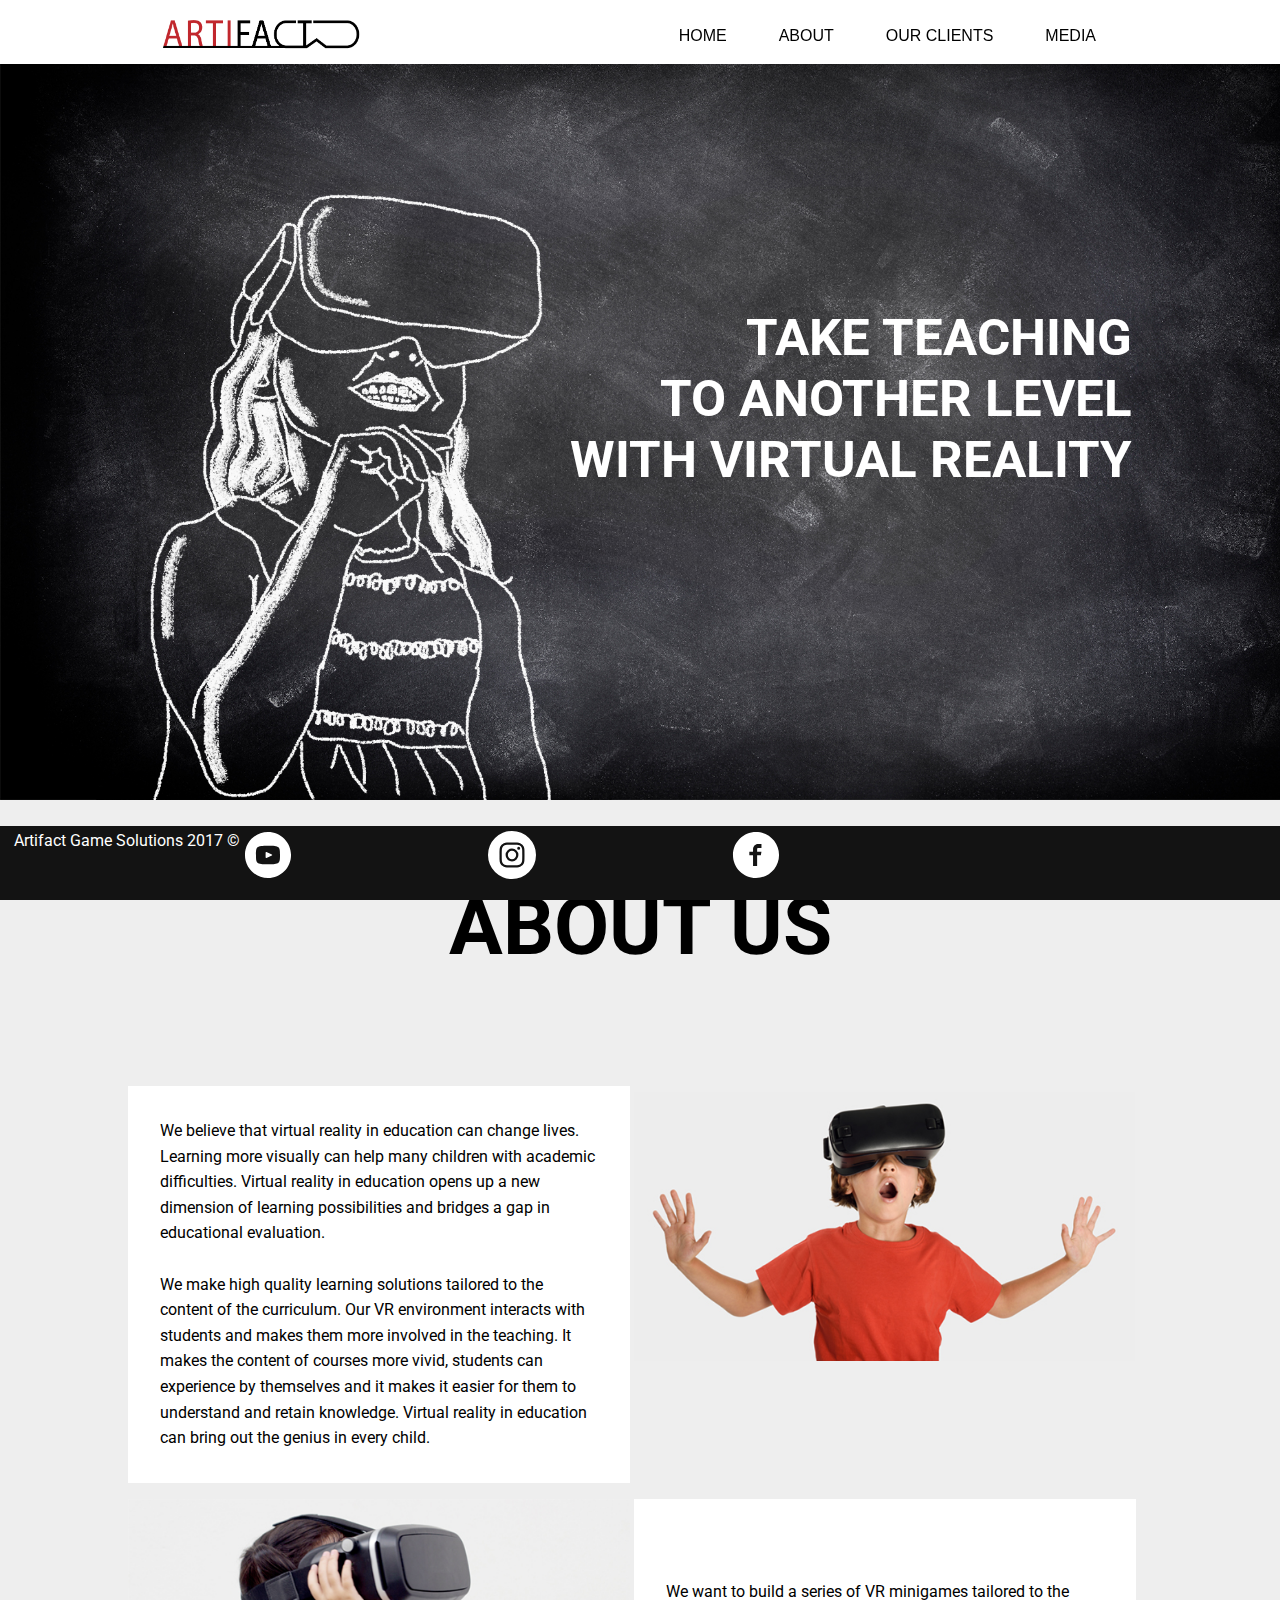
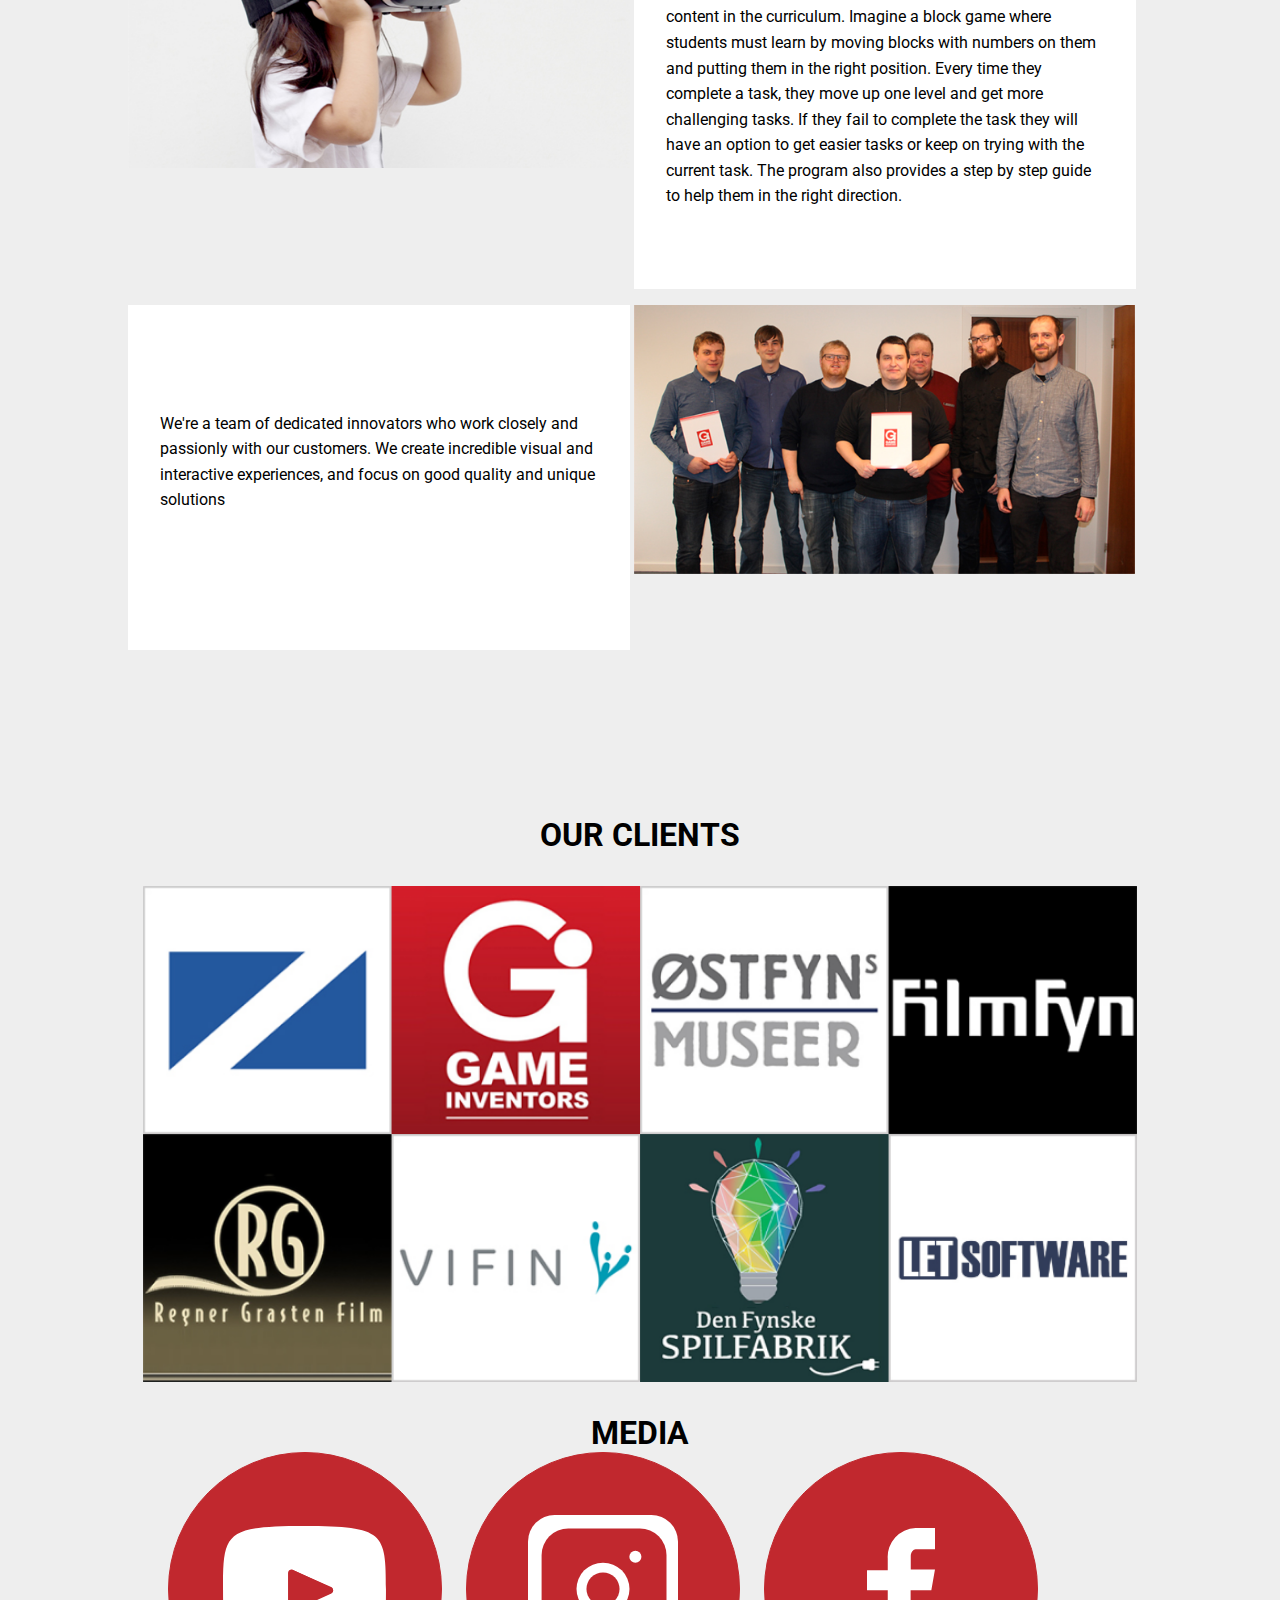
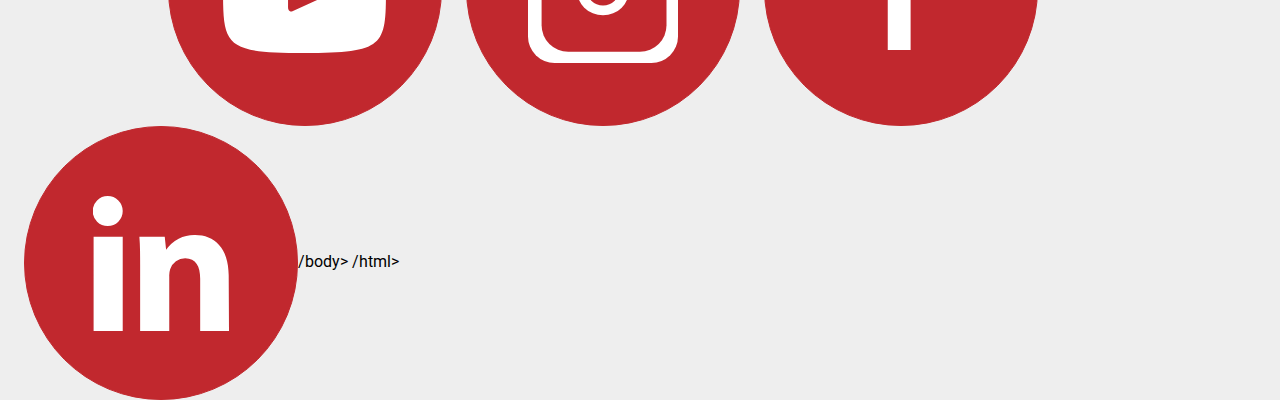
==== index.html @ 9a9f0f68 "footer" ====
<!DOCTYPE html>
<html>
<head>
    <meta charset="utf-8">
    <link rel="stylesheet" href="./style.css" />
    <meta name="viewport" content="width=device-width, initial-scale=1.0">
    <title>Project 1</title>
    <link href="https://fonts.googleapis.com/css?family=Roboto" rel="stylesheet">
</head>
<body>
<!-- INSERT HTML HEADER HERE -->


    <header id="header">
   <img src="img/logoblackred.png" alt="logo" title="logo" width="200"  style="
    padding-top: 1em;
    padding-left: 10em;">

     <nav>
       <ul>
         <li><a href="#home">Home</a></li>
         <li><a href="#about">About</a></li>
         <li><a href="#known">Our clients</a></li>
         <li><a href="#media">Media</a></li>
       </ul>
     </nav>
   </header>
<!-- INSERT HTML BANNER HERE -->
  <div id="banner">
    <div class="crapprinciples">
      <div class="banner-text">
        <h2> TAKE TEACHING<br>TO ANOTHER LEVEL<br>WITH VIRTUAL REALITY </h2>
      </div>
    </div>
  </div>

<!-- CONTENT -->
  <div class="crapprinciples">
    <div id="about">
    <h2>ABOUT US</h2>
      <ul>
        <li><div class="theideatekst"><p>We believe that virtual reality in education can change lives. Learning more visually can help many children with academic difficulties. Virtual reality in education opens up a new dimension of learning possibilities and bridges a gap in educational evaluation. <br>
            <br>We make high quality learning solutions tailored to the content of the curriculum. Our VR environment interacts with students and makes them more involved in the teaching. It makes the content of courses more vivid, students can experience by themselves and it makes it easier for them to understand and retain knowledge. Virtual reality in education can bring out the genius in every child. </p>
           </div></li>
        <li><img src="./img/img2.jpg" alt="theidea" title="a boy with VR" class="theideaimg"></li>
        <li><img src="./img/img1.jpg" alt="theconcept" title="a girl with VR" class="theconceptimg"></li>
        <li><div class="theconcepttekst"><p><p>We want to build a series of VR minigames tailored to the content in the curriculum. Imagine a block game where students must learn by moving blocks with numbers on them and putting them in the right position. Every time they complete a task, they move up one level and get more challenging tasks. If they fail to complete the task they will have an option to get easier tasks or keep on trying with the current task. The program also provides a step by step guide to help them in the right direction.
</p></div></li>
        <li><div class="whowearetekst"><p><br>We're a team of dedicated innovators who work closely and passionly with our customers. We create incredible visual and interactive experiences, and focus on good quality and unique solutions<br><br><br></p></div></li>
        <li><img src="./img/img3.jpg" alt="whoweare" title="the company employees" class="whoweare"></li>
      </ul>
    </div>
  </div>
  <br>
  <br>



<!-- INSERT HTML KNOWN FROM HERE -->
  <div id="known">
    <div class="crapprinciples">
      <h3>OUR CLIENTS</h3>
      <img src="./img/img4.PNG" alt="knownfrom" class="knownfrom">
    </div>
  </div>


<!-- INSERT HTML MEDIA HERE -->
    <!-- Entypo pictograms by Daniel Bruce — www.entypo.com -->
    <div id="media">
    <h3>MEDIA</h3>
      <a href="https://www.youtube.com/channel/UC4qiVzQclR59_wC_Cp-Ez3w/" target="_blank">
        <div class="button1">
          <div class="overlay">
            <div class="text1">Subscribe to us on our Youtube Channel!</div>
          </div>
        </div>
      </a>
      <a href="https://www.instagram.com/artifactgamesolutions/" target="_blank">
        <div class="button2">
          <div class="overlay">
            <div class="text2">Follow us on our Instagram page!</div>
          </div>
        </div>
      </a>
      <a href="https://www.facebook.com/artifactgamesolutions/" target="_blank">
        <div class="button3">
          <div class="overlay">
            <div class="text3">Follow us on our Facebook page!</div>
          </div>
        </div>
      </a>
      <a href="https://www.linkedin.com/company/artifactgamesolutions/" target="_blank">
        <div class="button4">
          <div class="overlay">
            <div class="text4">Follow us on our LinkedIn page!</div>
          </div>
        </div>
      </a>
    </div>

<!-- INSERT HTML FOOTER HERE -->
<head>
  <meta charset=utf-8">
  <link rel="stylesheet" href="style.css"  />
  <title>Project 1</title>
  <link href="https://fonts.googleapis.com/css?family=Roboto" rel="stylesheet">
  </head>
  <body>
    <div class="crapprinciple">
      <div id="footer">
      <ul>
      <li>
      <p>Artifact Game Solutions 2017 ©</p>
      </li>
      <li><a href="https://www.youtube.com/channel/UC4qiVzQclR59_wC_Cp-Ez3w/" target="_blank"><div class="yt"></div></a></li>
      <li><a href="https://www.instagram.com/artifactgamesolutions/" target="_blank"><div class="ig"></div></a></li>
      <li><a href="https://www.facebook.com/artifactgamesolutions/" target="_blank"><div class="fb"></div></a></li>
      <li><a href="https://www.linkedin.com/company/artifactgamesolutions/" target="_blank"><div class="in"></div></a></li>
      </ul>
    </div>
  </div>
</div>
/body>
/html>
---- style.css ----
/* STANDARD */

*{
  margin: 0;
  padding: 0;

}

.crapprinciples {
  margin-left: 10%;
  margin-right: 10%;

}

body {
  font-family: 'Roboto', sans-serif;
       background-color: #EEEEEE
}

/* INSERT CSS FOR HEADER HERE */


#header {
    position: fixed;
    z-index: 10000;
    left: 0;
    top: 0;
    width: 100%;
    background-color:white;
    height: 4em;
    line-height: 2em;
    box-shadow: 0 0 0.15em 0 rgba(0, 0, 0, 0.1);
}


#header nav {
    position: absolute;
    right:10em;
    top: 2em;
    bottom:2em;
    height: 2em;
    line-height: 0.5em;
}
#header nav ul {
    margin: 0;
    padding-right: 1.5em;
}

#header nav ul li {
    display: inline-block;
    margin-left: 3em;
    font-size: 1em;
    color: white;
    text-transform: uppercase;
    font-family: sans-serif;
    text-decoration: none;
}

a:visited {
    color:black;
    text-decoration: none;
}

a:link {
    color:black;
    text-decoration: none;
}

a:hover {
    color:#c1282e;
    text-decoration: none;
}




/* INSERT CSS FOR BANNER HERE */
#banner {
  background-image: url(img/banner.jpg);
  background-repeat: no-repeat;
  background-size: cover;
  width: 100%;
  height: 50em;
}

.banner-text h2 {
    font-size:4vw;
  text-align: right;
  padding-top: 6em;
  color: white;
  padding-right: 0.4em;
}

/* ABOUT */
#about h2 {
  text-align: center;
  font-size: 5em;
  margin-top: 1em;
}

#about ul {
  list-style: none;
  height: auto;
}

#about li{
  display: inline-block;
  width: 49%;
  vertical-align: top;
  padding-top:1em;

}

.theideatekst h3 {
  font-size: 3em;
  padding-bottom: 0.3em;
  padding-top: 0.5em;

}

.theideatekst {
  text-align: left;
    line-height: 1.6;
    padding-top: 2em;
    padding-bottom: 2em;
    padding-left: 2em;
    padding-right: 2em;
    margin-top: 6em;
    background-color: white
}

.theideaimg {
  max-width: -webkit-fill-available;
    padding-top: 6.4em;

}

.theconcepttekst h3 {
  font-size: 3em;
  padding-bottom: 0.3em;
  padding-top: 0.5em;
}

.theconcepttekst {
  text-align: left;
    line-height: 1.6;
    padding-top: 5em;
    padding-bottom: 5em;
    padding-left: 2em;
    padding-right: 2em;
    background-color: white
}

.theconceptimg {
  max-width: -webkit-fill-available;

}

.whowearetekst h2 {
  font-size: 3em;
  padding-bottom: 0.3em;
  padding-top: 1em;
}

.whowearetekst {
  text-align: left;
    line-height: 1.6;
    padding-top: 5em;
    padding-bottom: 5.35em;
    padding-left: 2em;
    padding-right: 2em;
    margin-top: 0em;
    background-color: white
}

.whoweare {
  max-width: -webkit-fill-available;
    margin-top: 0em;
}

/* INSERT CSS FOR KNOWN FROM HERE*/
#known h3 {
  text-align: center;
  font-size: 2em;
  padding-bottom: 1em;
  margin-top: 4em;
}

.knownfrom {
  display: block;
  margin-left: auto;
  margin-right: auto;
  width: 97%;
}

/* INSERT CSS FOR MEDIA HERE */
#media {
  margin-bottom: 25em;
}

#media h3 {
  text-align: center;
  font-size: 2em;
  margin-top: 1em;
}

.button1 {
	border: 1px solid #c1282e;
    height: 17em;
    width: 17em;
    border-radius: 10em;
    background-image: url(img/youtube1.svg);
    background-color: #c1282e;
    background-repeat: no-repeat;
    background-size: 60%;
    background-position: center;
	float: left;
  margin-left: 10.5em;
}
.button2 {
	border: 1px solid #c1282e;
    height: 17em;
    width: 17em;
    border-radius: 10em;
    background-image: url(img/instagram1.svg);
    background-color: #c1282e;
    background-repeat: no-repeat;
    background-size: 55%;
    background-position: center;
	float: left;
  margin-left: 1.5em;
}
.button3 {
	border: 1px solid #c1282e;
    height: 17em;
    width: 17em;
    border-radius: 10em;
    background-image: url(img/facebook1.svg);
    background-color: #c1282e;
    background-repeat: no-repeat;
    background-size: 25%;
    background-position: center;
	float: left;
  margin-left: 1.5em;
}
.button4 {
	border: 1px solid #c1282e;
    height: 17em;
    width: 17em;
    border-radius: 10em;
    background-image: url(img/linkedin1.svg);
    background-color: #c1282e;
    background-repeat: no-repeat;
    background-size: 50%;
    background-position: center;
	float: left;
  margin-left: 1.5em;
}
.overlay {
	background: #d23c40;
    height: 17em;
    width: 17em;
    border-radius: 10em;
    opacity: 0;
    -webkit-transition: opacity 0.25s ease;
  -moz-transition: opacity 0.25s ease;
}

.button1:hover .overlay {
	opacity: 1;
}

.button2:hover .overlay {
	opacity: 1;
}

.button3:hover .overlay {
	opacity: 1;
}

.button4:hover .overlay {
	opacity: 1;
}

.text1 {
	color: #ffffff;
    font-size: 2em;
    text-align: center;
    padding-top: 2.8em;
}

.text2 {
	color: #ffffff;
    font-size: 2em;
    text-align: center;
    padding-top: 3.2em;
}

.text3 {
	color: #ffffff;
    font-size: 2em;
    text-align: center;
    padding-top: 3.2em;
}

.text4 {
	color: #ffffff;
    font-size: 2em;
    text-align: center;
    padding-top: 3.2em;

}

.socialmedia {
  width: 24%;
  height: auto;
  float: left;
  padding-left: 0.5em;
}

/*TESTING HOVER*/



/* INSERT CSS FOR FOOTER HERE */
#footer ul {
  position: absolute;
  bottom: 0;
  width: 100%;
  height: 4em;
}

.yt {
  background-image: url(img/yt.svg);
  background-repeat: no-repeat;
  height: 3em;
}

.fb {
  background-image: url(img/fb.svg);
  background-repeat: no-repeat;
  height: 3em;
}

.ig {
  background-image: url(img/ig.svg);
  background-repeat: no-repeat;
  height: 3em;
}

.in {
  background-image: url(img/in.svg);
  background-repeat: no-repeat;
  height: 3em;
}

#footer ul {
  list-style: none;
  background-color: #131313;
  padding-bottom: 0.3em;
  padding-top: 0.3em;
}

#footer li {
  display: inline-block;
  width: 15em;
  vertical-align: top;
}

#footer li {
  display: inline-block;
  width: 15em;
  vertical-align: top;
}

#footer p {
  color: white;
  text-align: right;
---- style.css ----
/* STANDARD */

*{
  margin: 0;
  padding: 0;

}

.crapprinciples {
  margin-left: 10%;
  margin-right: 10%;

}

body {
  font-family: 'Roboto', sans-serif;
       background-color: #EEEEEE
}

/* INSERT CSS FOR HEADER HERE */


#header {
    position: fixed;
    z-index: 10000;
    left: 0;
    top: 0;
    width: 100%;
    background-color:white;
    height: 4em;
    line-height: 2em;
    box-shadow: 0 0 0.15em 0 rgba(0, 0, 0, 0.1);
}


#header nav {
    position: absolute;
    right:10em;
    top: 2em;
    bottom:2em;
    height: 2em;
    line-height: 0.5em;
}
#header nav ul {
    margin: 0;
    padding-right: 1.5em;
}

#header nav ul li {
    display: inline-block;
    margin-left: 3em;
    font-size: 1em;
    color: white;
    text-transform: uppercase;
    font-family: sans-serif;
    text-decoration: none;
}

a:visited {
    color:black;
    text-decoration: none;
}

a:link {
    color:black;
    text-decoration: none;
}

a:hover {
    color:#c1282e;
    text-decoration: none;
}




/* INSERT CSS FOR BANNER HERE */
#banner {
  background-image: url(img/banner.jpg);
  background-repeat: no-repeat;
  background-size: cover;
  width: 100%;
  height: 50em;
}

.banner-text h2 {
    font-size:4vw;
  text-align: right;
  padding-top: 6em;
  color: white;
  padding-right: 0.4em;
}

/* ABOUT */
#about h2 {
  text-align: center;
  font-size: 5em;
  margin-top: 1em;
}

#about ul {
  list-style: none;
  height: auto;
}

#about li{
  display: inline-block;
  width: 49%;
  vertical-align: top;
  padding-top:1em;

}

.theideatekst h3 {
  font-size: 3em;
  padding-bottom: 0.3em;
  padding-top: 0.5em;

}

.theideatekst {
  text-align: left;
    line-height: 1.6;
    padding-top: 2em;
    padding-bottom: 2em;
    padding-left: 2em;
    padding-right: 2em;
    margin-top: 6em;
    background-color: white
}

.theideaimg {
  max-width: -webkit-fill-available;
    padding-top: 6.4em;

}

.theconcepttekst h3 {
  font-size: 3em;
  padding-bottom: 0.3em;
  padding-top: 0.5em;
}

.theconcepttekst {
  text-align: left;
    line-height: 1.6;
    padding-top: 5em;
    padding-bottom: 5em;
    padding-left: 2em;
    padding-right: 2em;
    background-color: white
}

.theconceptimg {
  max-width: -webkit-fill-available;

}

.whowearetekst h2 {
  font-size: 3em;
  padding-bottom: 0.3em;
  padding-top: 1em;
}

.whowearetekst {
  text-align: left;
    line-height: 1.6;
    padding-top: 5em;
    padding-bottom: 5.35em;
    padding-left: 2em;
    padding-right: 2em;
    margin-top: 0em;
    background-color: white
}

.whoweare {
  max-width: -webkit-fill-available;
    margin-top: 0em;
}

/* INSERT CSS FOR KNOWN FROM HERE*/
#known h3 {
  text-align: center;
  font-size: 2em;
  padding-bottom: 1em;
  margin-top: 4em;
}

.knownfrom {
  display: block;
  margin-left: auto;
  margin-right: auto;
  width: 97%;
}

/* INSERT CSS FOR MEDIA HERE */
#media {
  margin-bottom: 25em;
}

#media h3 {
  text-align: center;
  font-size: 2em;
  margin-top: 1em;
}

.button1 {
	border: 1px solid #c1282e;
    height: 17em;
    width: 17em;
    border-radius: 10em;
    background-image: url(img/youtube1.svg);
    background-color: #c1282e;
    background-repeat: no-repeat;
    background-size: 60%;
    background-position: center;
	float: left;
  margin-left: 10.5em;
}
.button2 {
	border: 1px solid #c1282e;
    height: 17em;
    width: 17em;
    border-radius: 10em;
    background-image: url(img/instagram1.svg);
    background-color: #c1282e;
    background-repeat: no-repeat;
    background-size: 55%;
    background-position: center;
	float: left;
  margin-left: 1.5em;
}
.button3 {
	border: 1px solid #c1282e;
    height: 17em;
    width: 17em;
    border-radius: 10em;
    background-image: url(img/facebook1.svg);
    background-color: #c1282e;
    background-repeat: no-repeat;
    background-size: 25%;
    background-position: center;
	float: left;
  margin-left: 1.5em;
}
.button4 {
	border: 1px solid #c1282e;
    height: 17em;
    width: 17em;
    border-radius: 10em;
    background-image: url(img/linkedin1.svg);
    background-color: #c1282e;
    background-repeat: no-repeat;
    background-size: 50%;
    background-position: center;
	float: left;
  margin-left: 1.5em;
}
.overlay {
	background: #d23c40;
    height: 17em;
    width: 17em;
    border-radius: 10em;
    opacity: 0;
    -webkit-transition: opacity 0.25s ease;
  -moz-transition: opacity 0.25s ease;
}

.button1:hover .overlay {
	opacity: 1;
}

.button2:hover .overlay {
	opacity: 1;
}

.button3:hover .overlay {
	opacity: 1;
}

.button4:hover .overlay {
	opacity: 1;
}

.text1 {
	color: #ffffff;
    font-size: 2em;
    text-align: center;
    padding-top: 2.8em;
}

.text2 {
	color: #ffffff;
    font-size: 2em;
    text-align: center;
    padding-top: 3.2em;
}

.text3 {
	color: #ffffff;
    font-size: 2em;
    text-align: center;
    padding-top: 3.2em;
}

.text4 {
	color: #ffffff;
    font-size: 2em;
    text-align: center;
    padding-top: 3.2em;

}

.socialmedia {
  width: 24%;
  height: auto;
  float: left;
  padding-left: 0.5em;
}

/*TESTING HOVER*/



/* INSERT CSS FOR FOOTER HERE */
#footer ul {
  position: absolute;
  bottom: 0;
  width: 100%;
  height: 4em;
}

.yt {
  background-image: url(img/yt.svg);
  background-repeat: no-repeat;
  height: 3em;
}

.fb {
  background-image: url(img/fb.svg);
  background-repeat: no-repeat;
  height: 3em;
}

.ig {
  background-image: url(img/ig.svg);
  background-repeat: no-repeat;
  height: 3em;
}

.in {
  background-image: url(img/in.svg);
  background-repeat: no-repeat;
  height: 3em;
}

#footer ul {
  list-style: none;
  background-color: #131313;
  padding-bottom: 0.3em;
  padding-top: 0.3em;
}

#footer li {
  display: inline-block;
  width: 15em;
  vertical-align: top;
}

#footer li {
  display: inline-block;
  width: 15em;
  vertical-align: top;
}

#footer p {
  color: white;
  text-align: right;
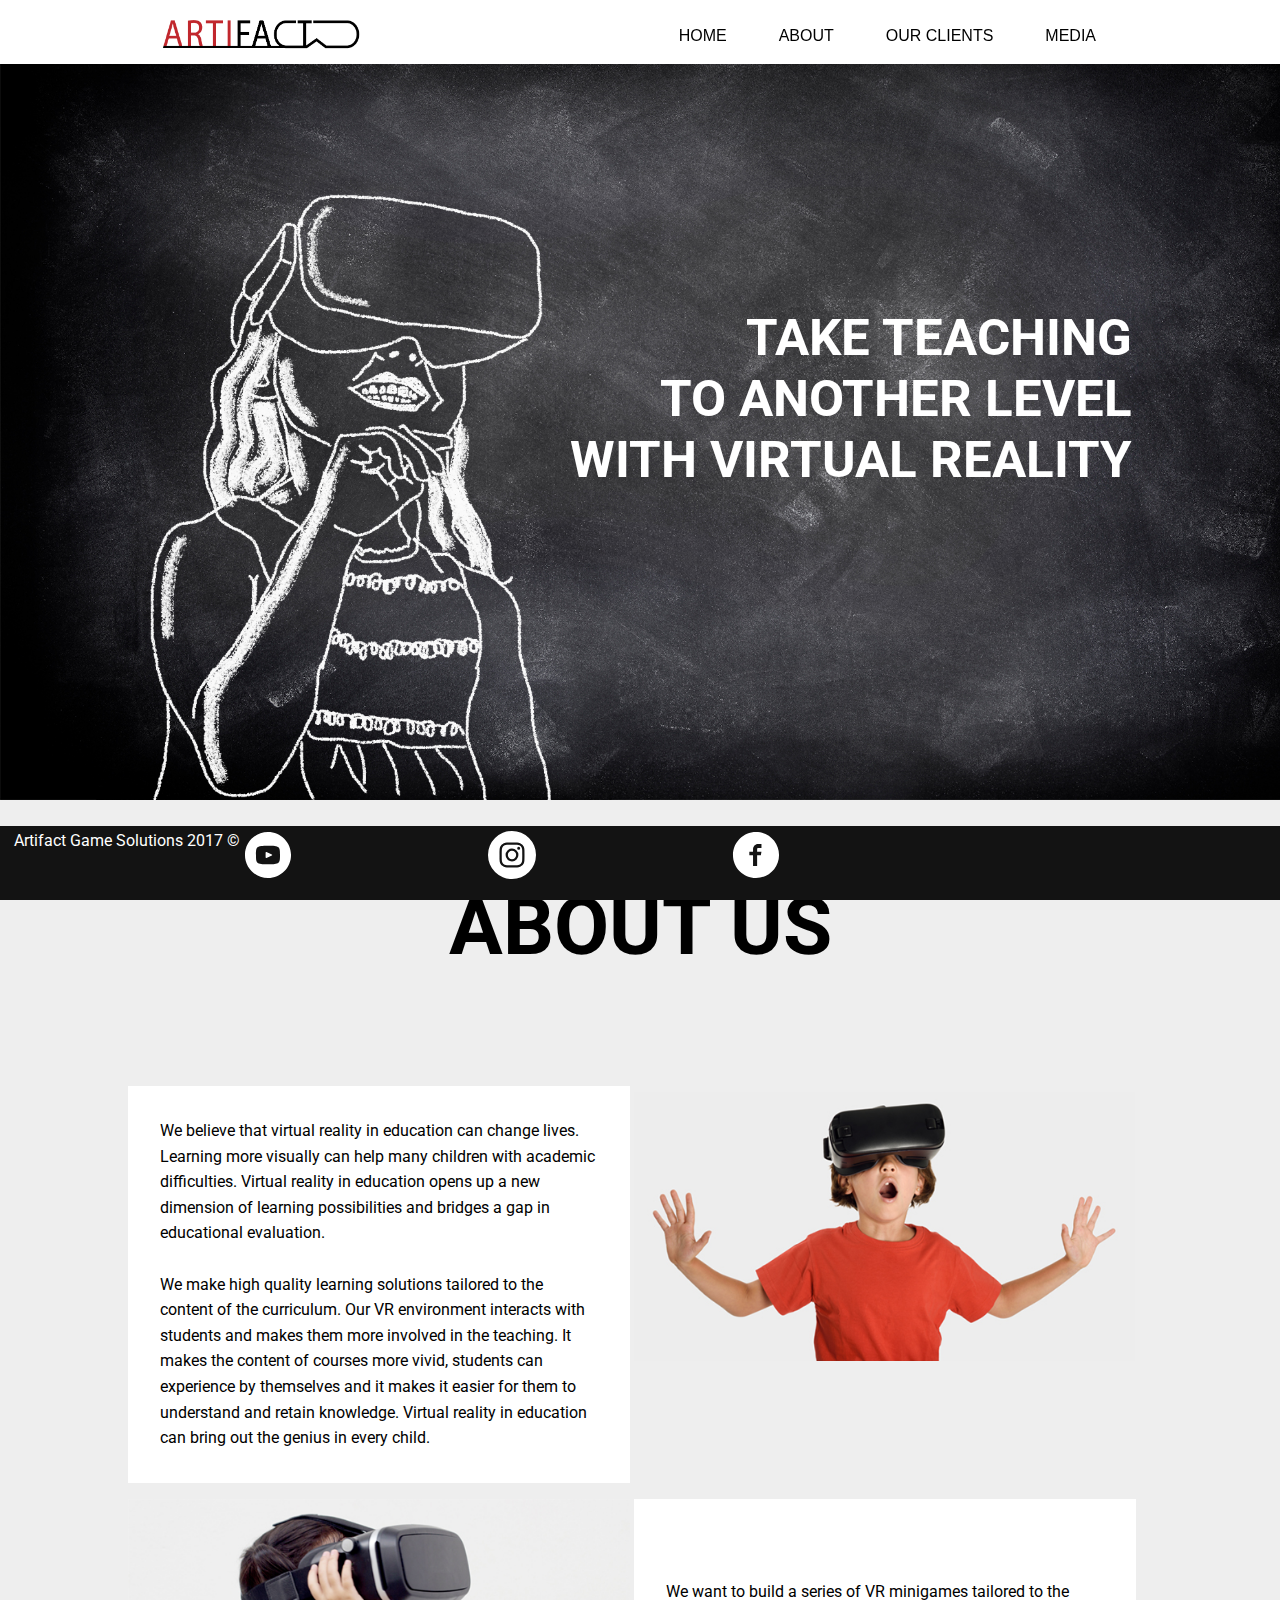
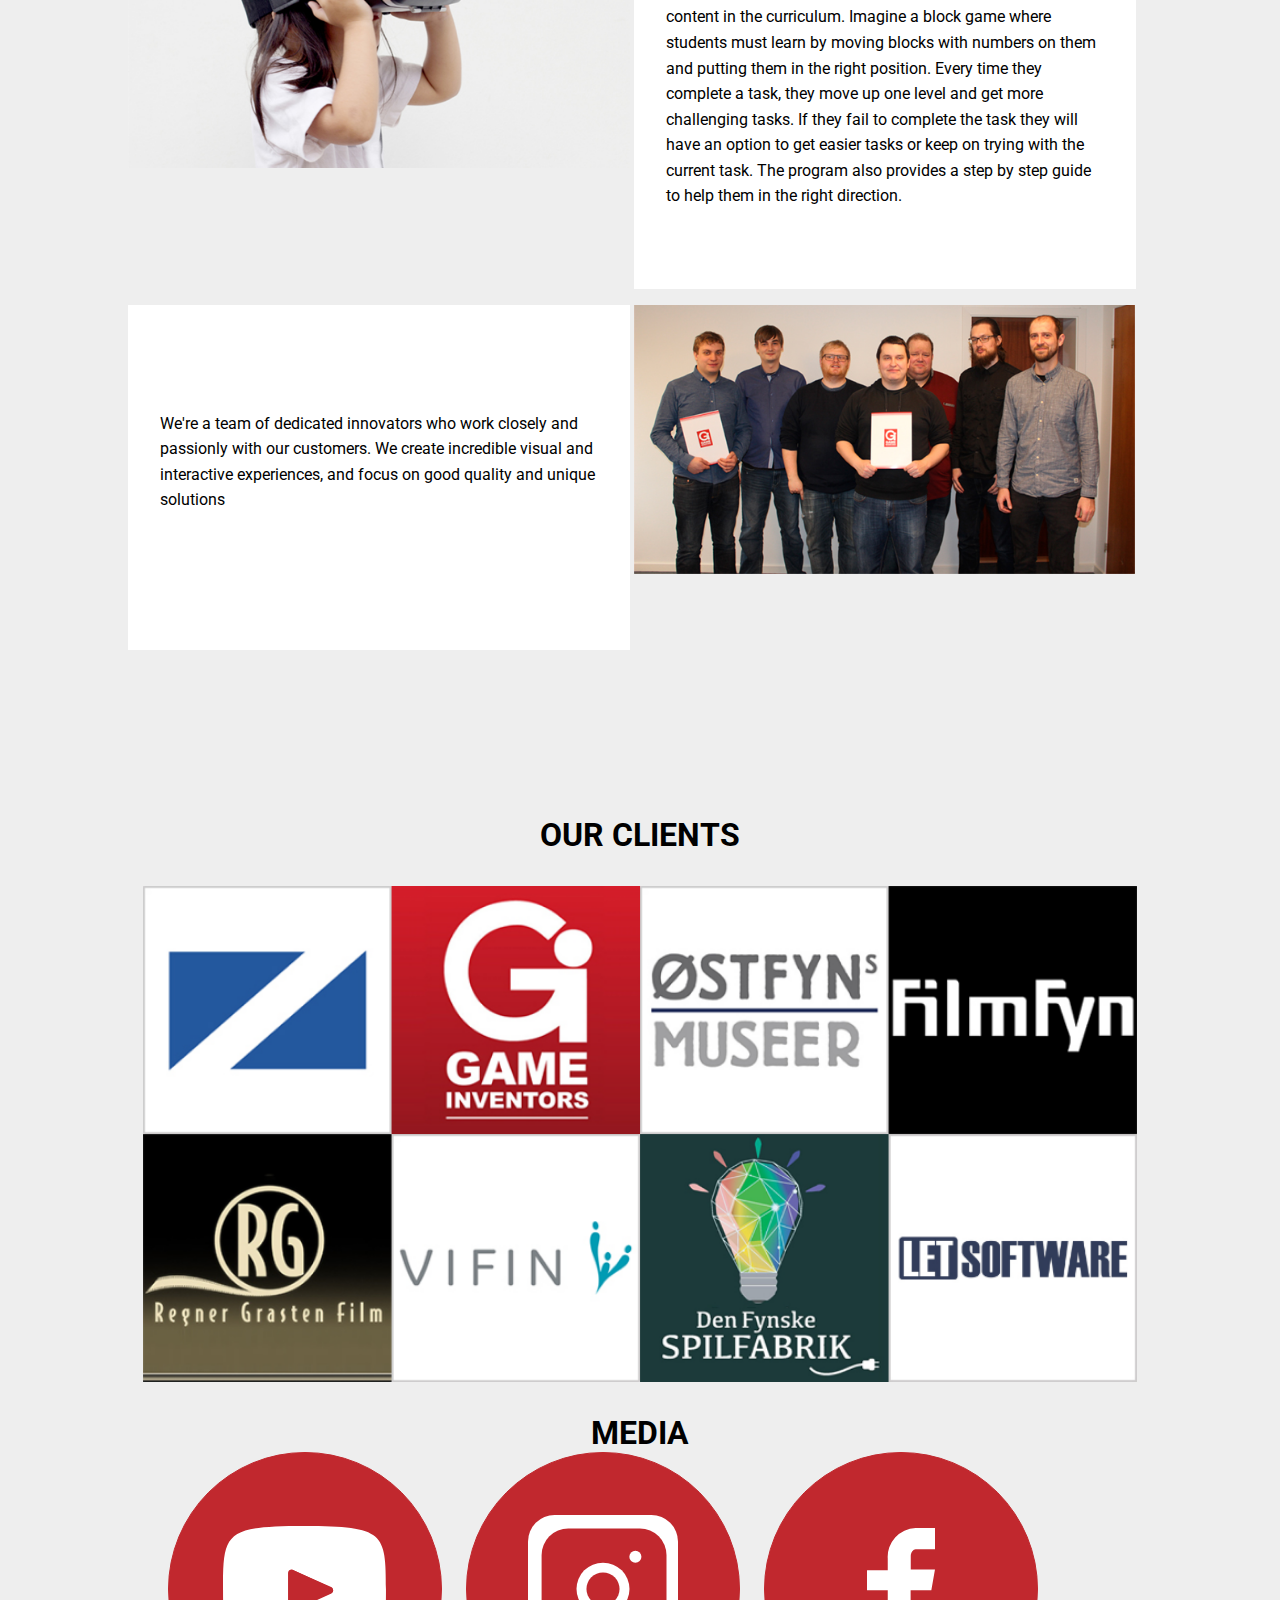
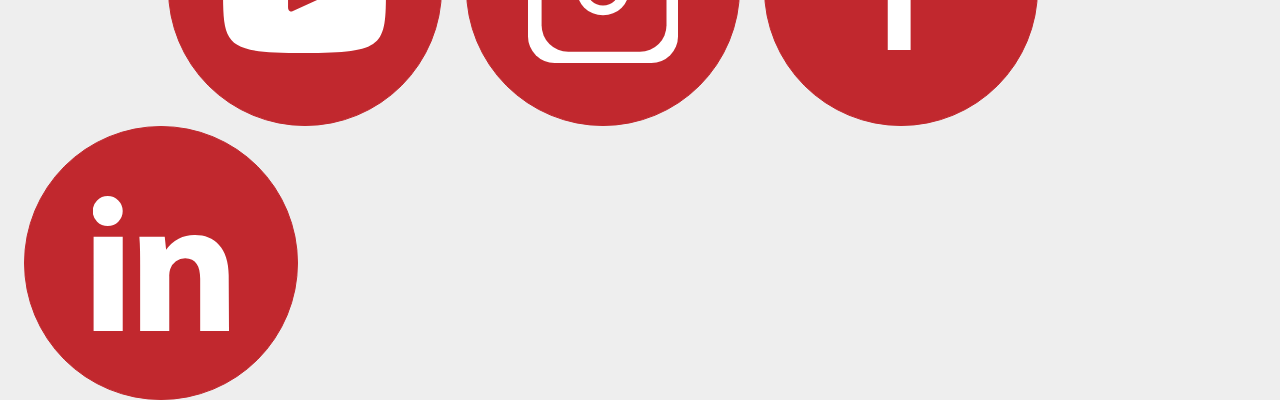
==== commit 396f1c20: "added <" ====
--- a/index.html
+++ b/index.html
@@ -60,7 +60,7 @@
   <div id="known">
     <div class="crapprinciples">
       <h3>OUR CLIENTS</h3>
-      <img src="./img/img4.PNG" alt="knownfrom" class="knownfrom">
+      <img src="./img/img4.PNG" alt="knownfrom" title="our clients"  class="knownfrom">
     </div>
   </div>
 
@@ -100,13 +100,6 @@
     </div>
 
 <!-- INSERT HTML FOOTER HERE -->
-<head>
-  <meta charset=utf-8">
-  <link rel="stylesheet" href="style.css"  />
-  <title>Project 1</title>
-  <link href="https://fonts.googleapis.com/css?family=Roboto" rel="stylesheet">
-  </head>
-  <body>
     <div class="crapprinciple">
       <div id="footer">
       <ul>
@@ -121,5 +114,5 @@
     </div>
   </div>
 </div>
-/body>
-/html>
+<body>
+<html>
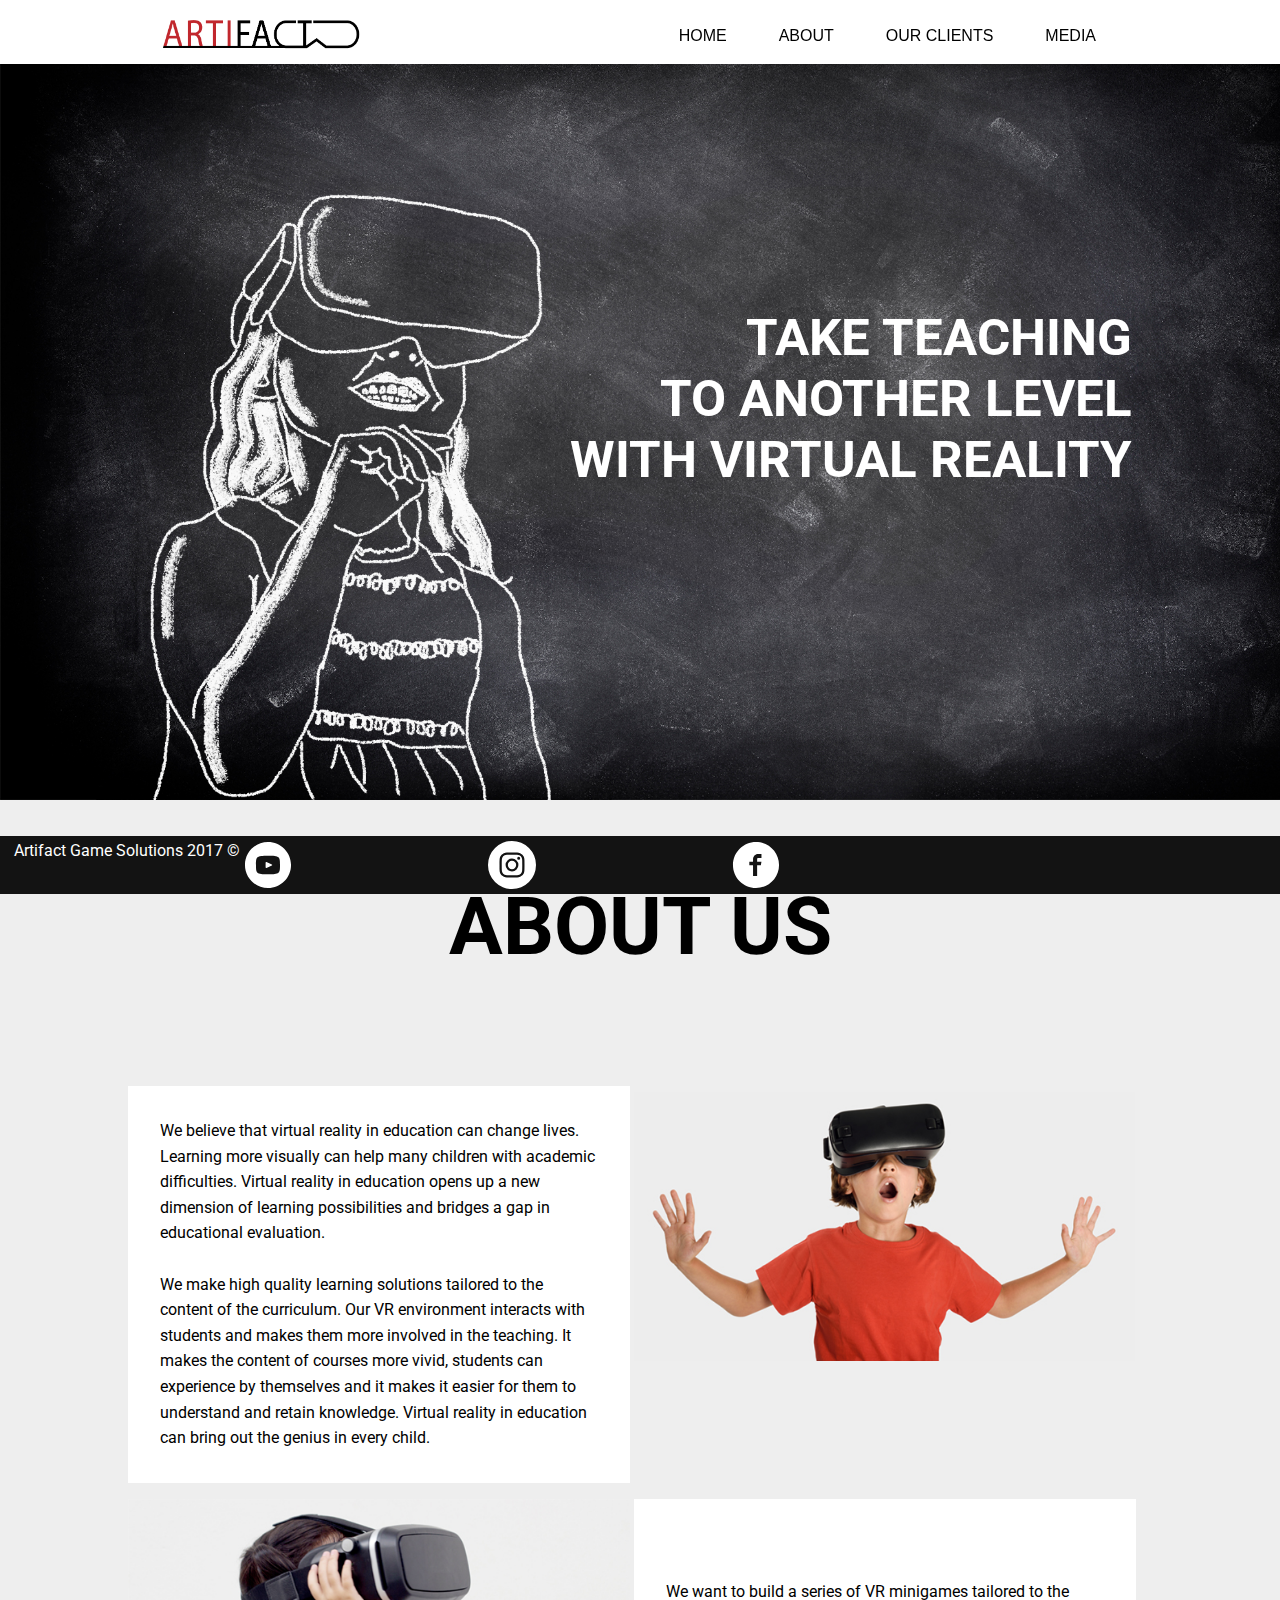
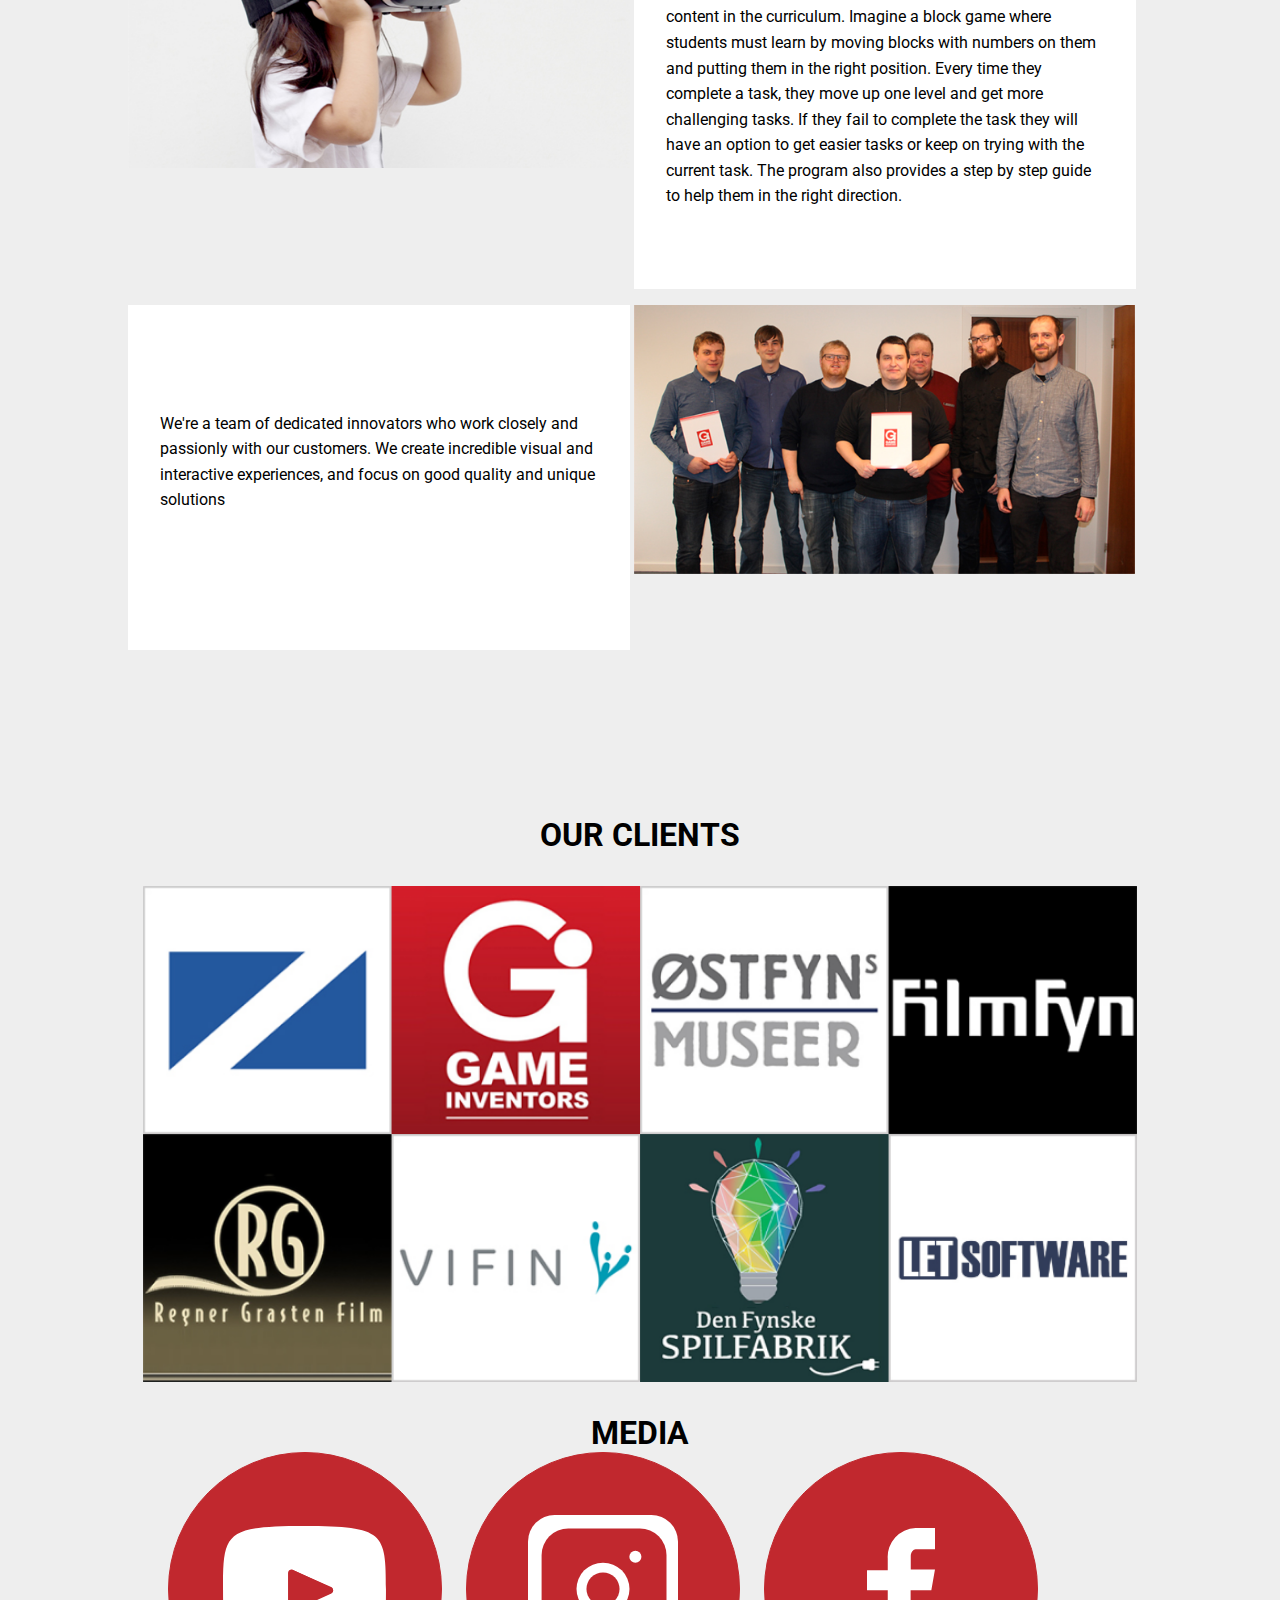
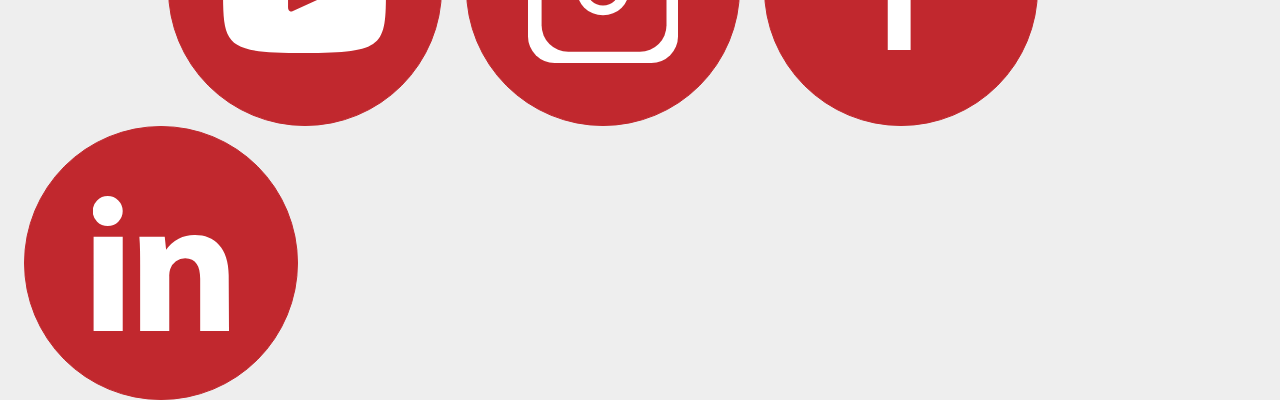
==== commit 685f726c: "rettelser" ====
--- a/index.html
+++ b/index.html
@@ -109,7 +109,7 @@
       <li><a href="https://www.youtube.com/channel/UC4qiVzQclR59_wC_Cp-Ez3w/" target="_blank"><div class="yt"></div></a></li>
       <li><a href="https://www.instagram.com/artifactgamesolutions/" target="_blank"><div class="ig"></div></a></li>
       <li><a href="https://www.facebook.com/artifactgamesolutions/" target="_blank"><div class="fb"></div></a></li>
-      <li><a href="https://www.linkedin.com/company/artifactgamesolutions/" target="_blank"><div class="in"></div></a></li>
+      <li><a href="https://www.linkedin.com/company/artifactgamesolutions/" target="_blank"><div class="ln"></div></a></li>
       </ul>
     </div>
   </div>
--- a/style.css
+++ b/style.css
@@ -323,7 +323,7 @@
 
 
 /* INSERT CSS FOR FOOTER HERE */
-#footer ul {
+#footer {
   position: absolute;
   bottom: 0;
   width: 100%;
@@ -348,7 +348,7 @@
   height: 3em;
 }
 
-.in {
+.ln {
   background-image: url(img/in.svg);
   background-repeat: no-repeat;
   height: 3em;
@@ -367,12 +367,6 @@
   vertical-align: top;
 }
 
-#footer li {
-  display: inline-block;
-  width: 15em;
-  vertical-align: top;
-}
-
 #footer p {
   color: white;
   text-align: right;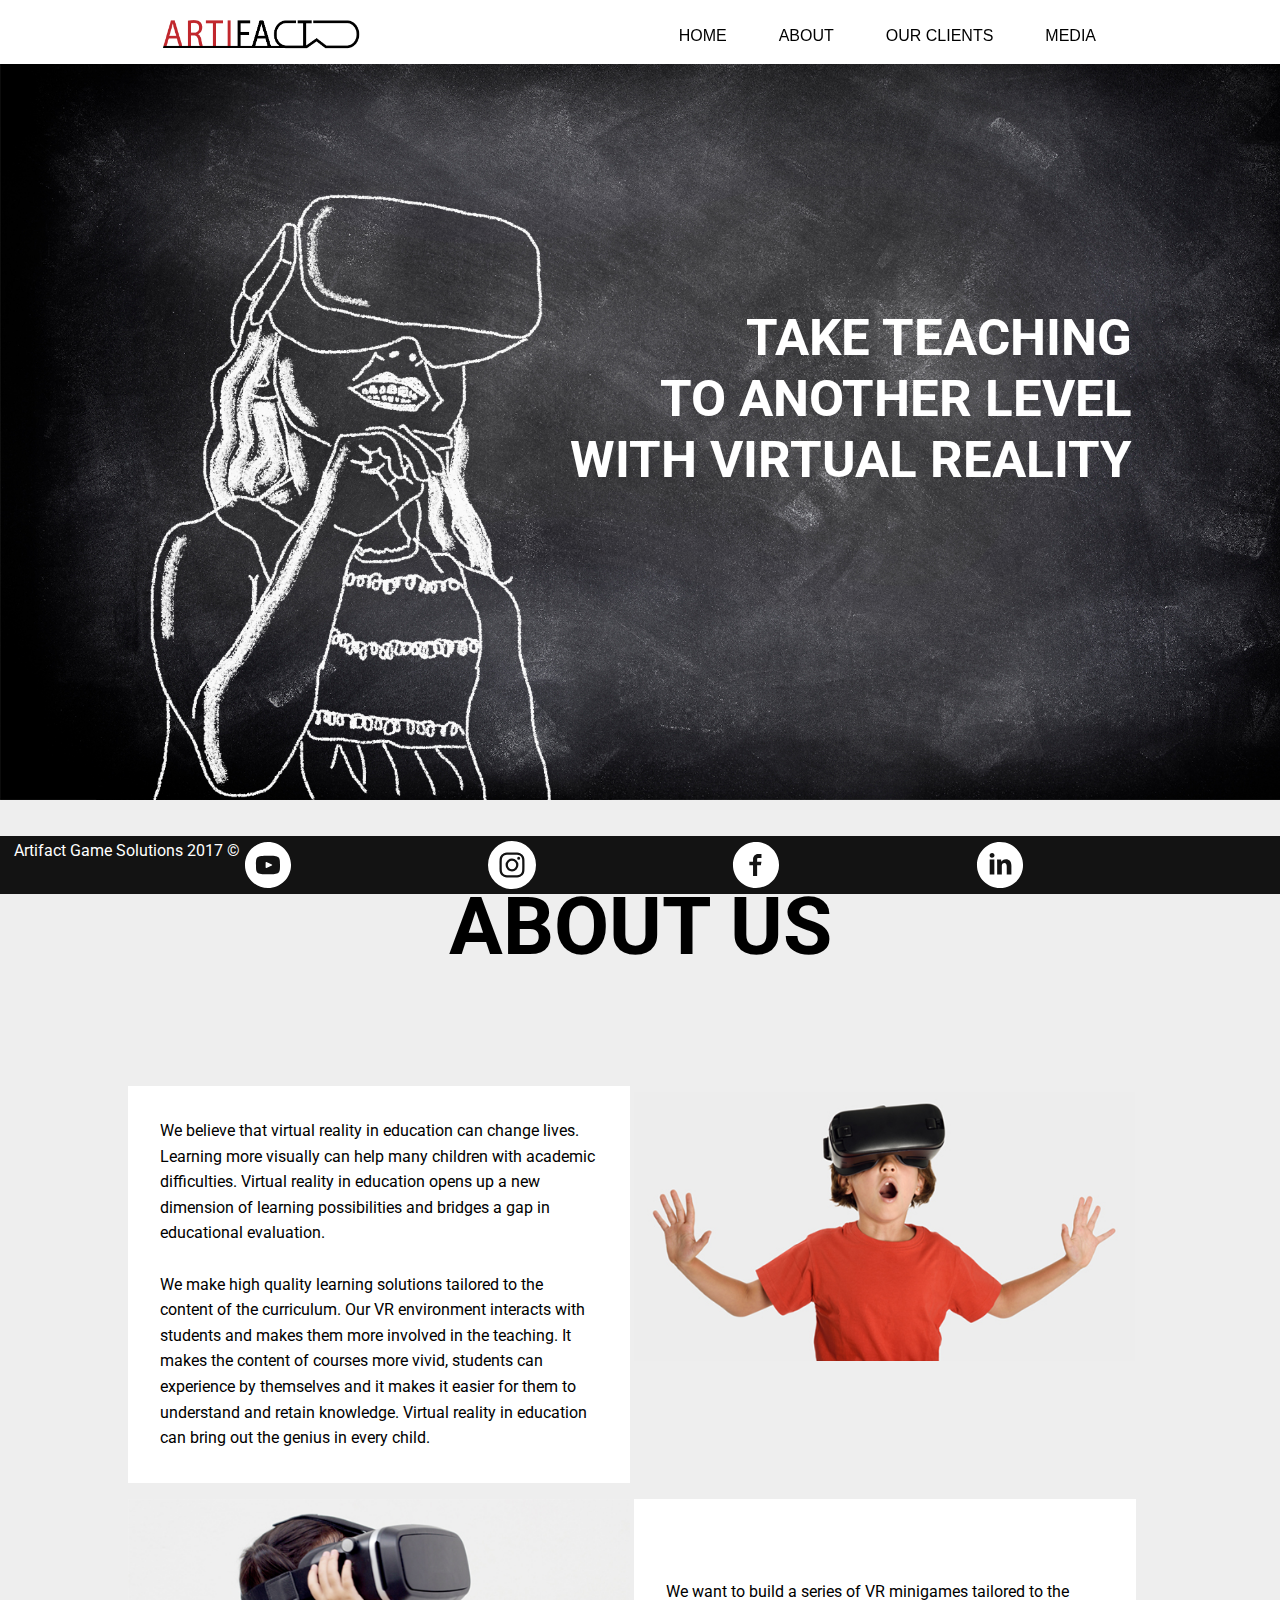
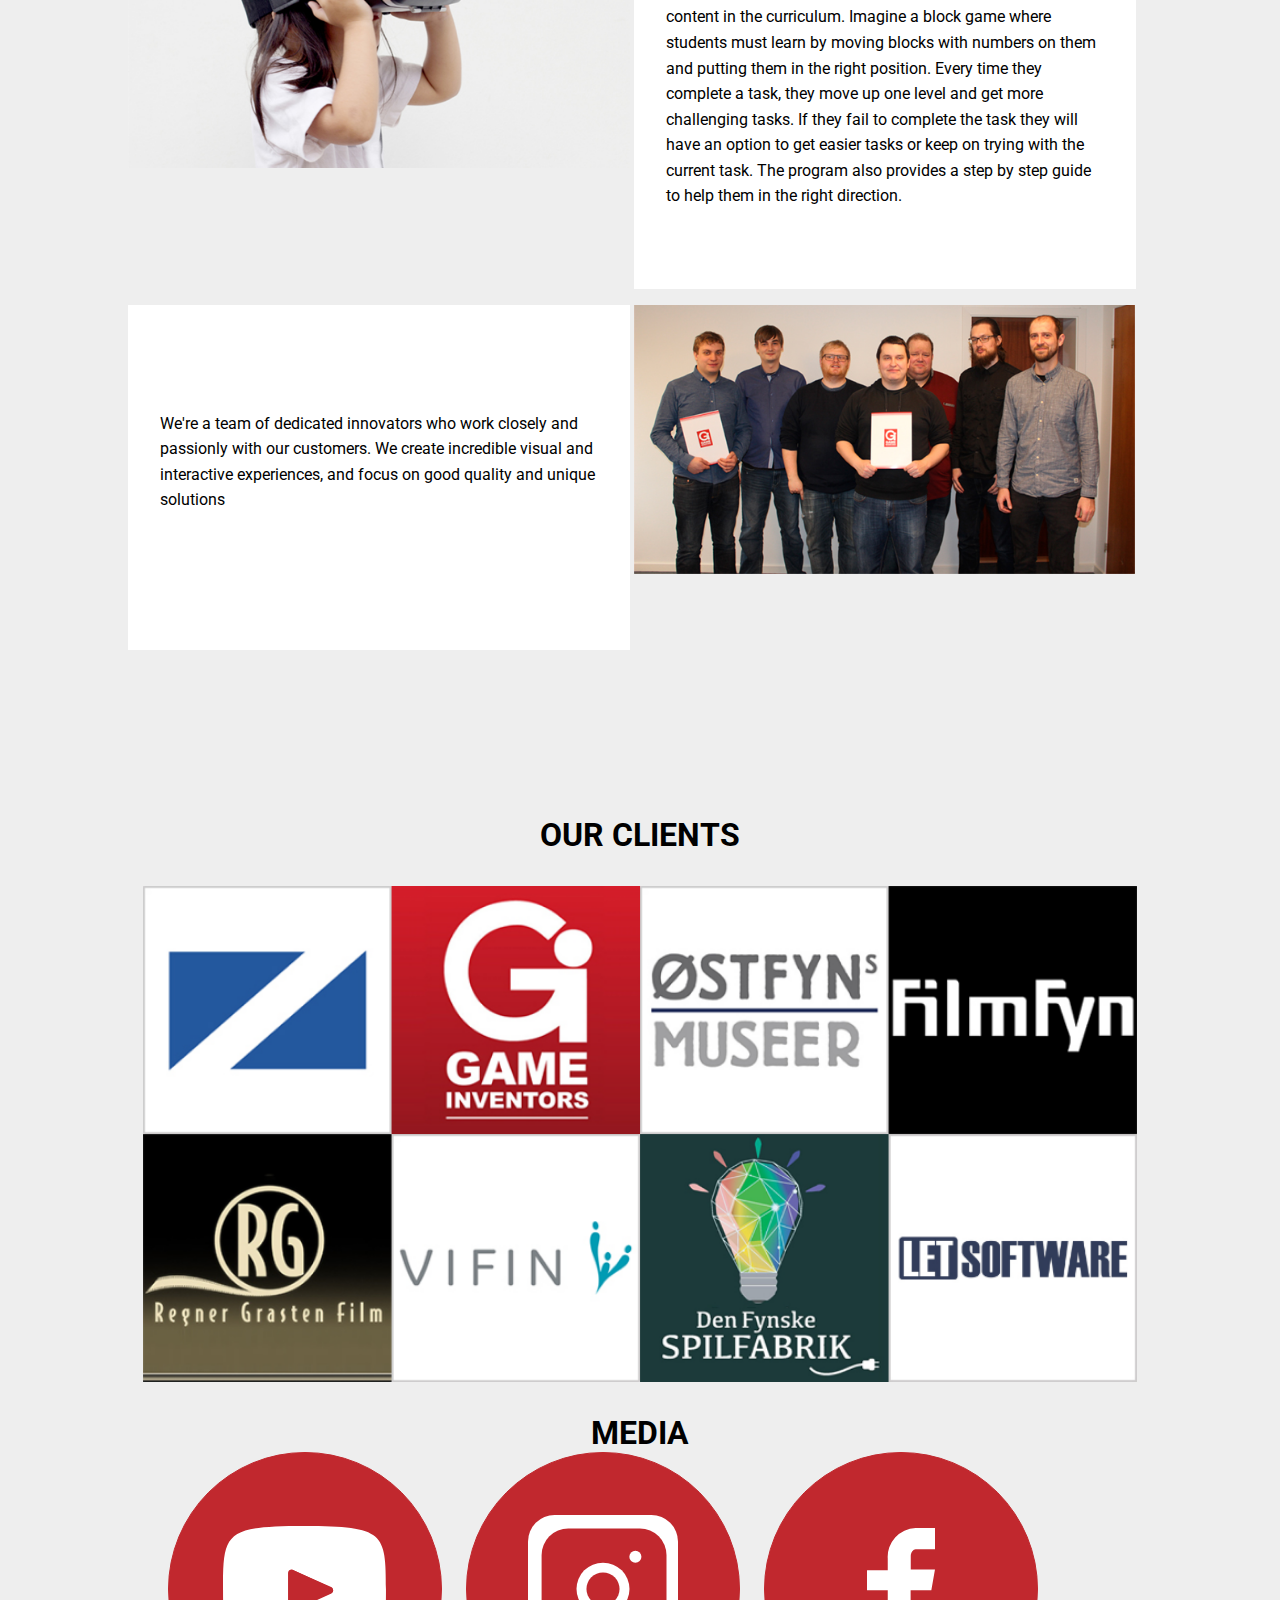
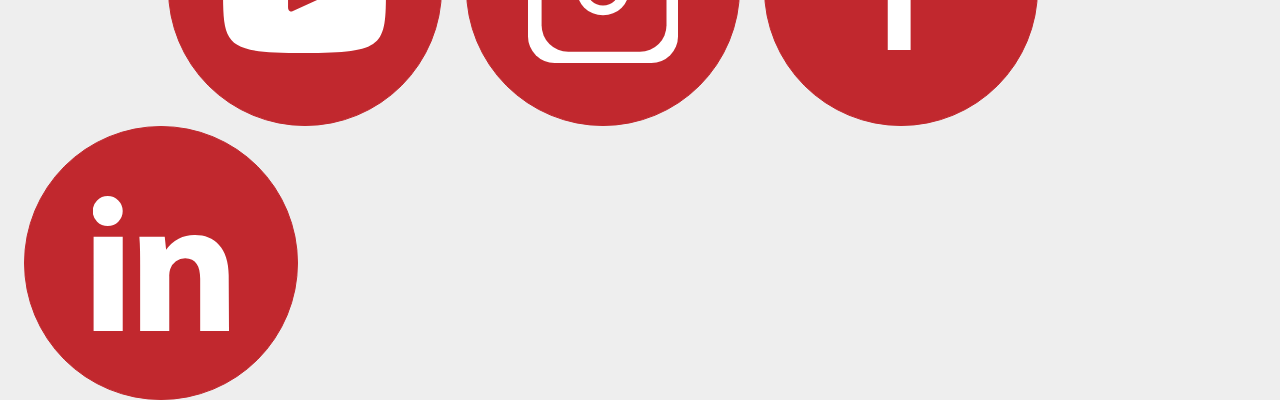
==== commit 8dc9e698: "deleted crapprinciples" ====
--- a/index.html
+++ b/index.html
@@ -100,7 +100,7 @@
     </div>
 
 <!-- INSERT HTML FOOTER HERE -->
-    <div class="crapprinciple">
+   
       <div id="footer">
       <ul>
       <li>
--- a/style.css
+++ b/style.css
@@ -349,7 +349,7 @@
 }
 
 .ln {
-  background-image: url(img/in.svg);
+  background-image: url(img/ln.svg);
   background-repeat: no-repeat;
   height: 3em;
 }
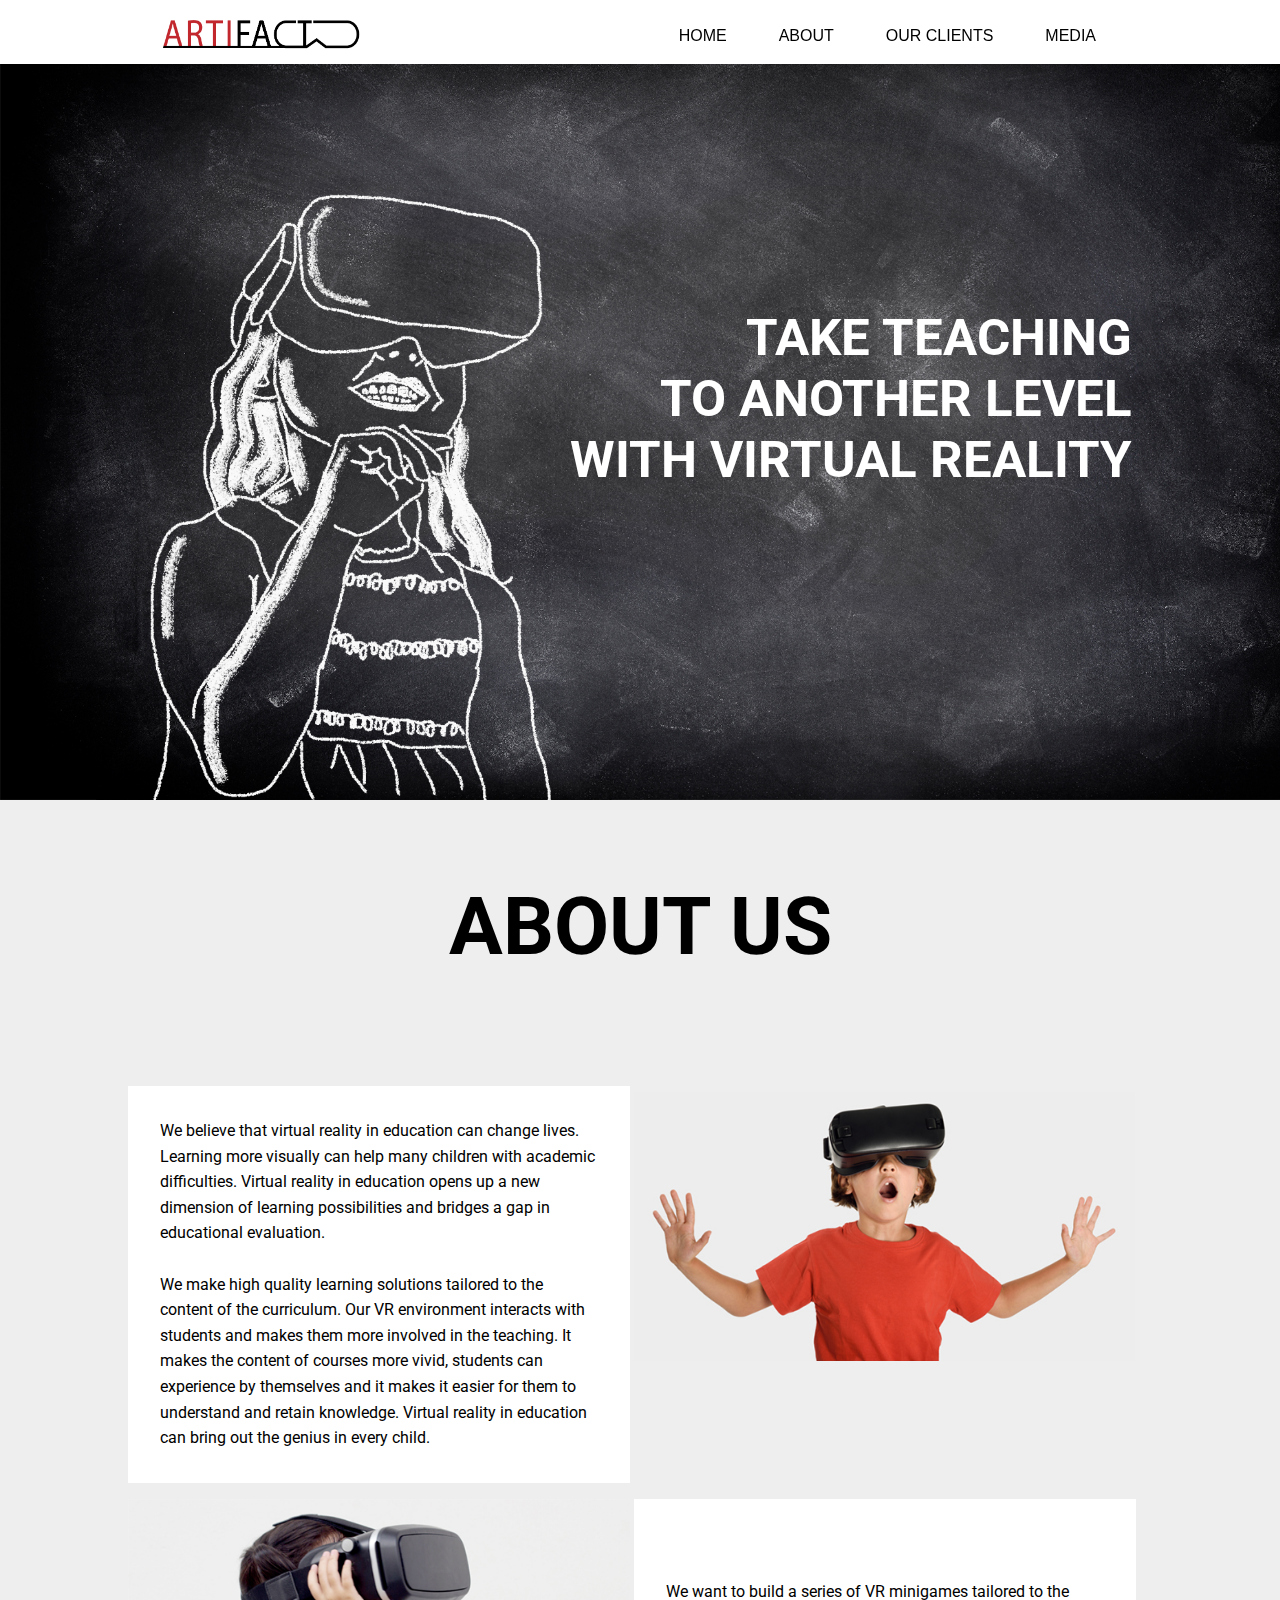
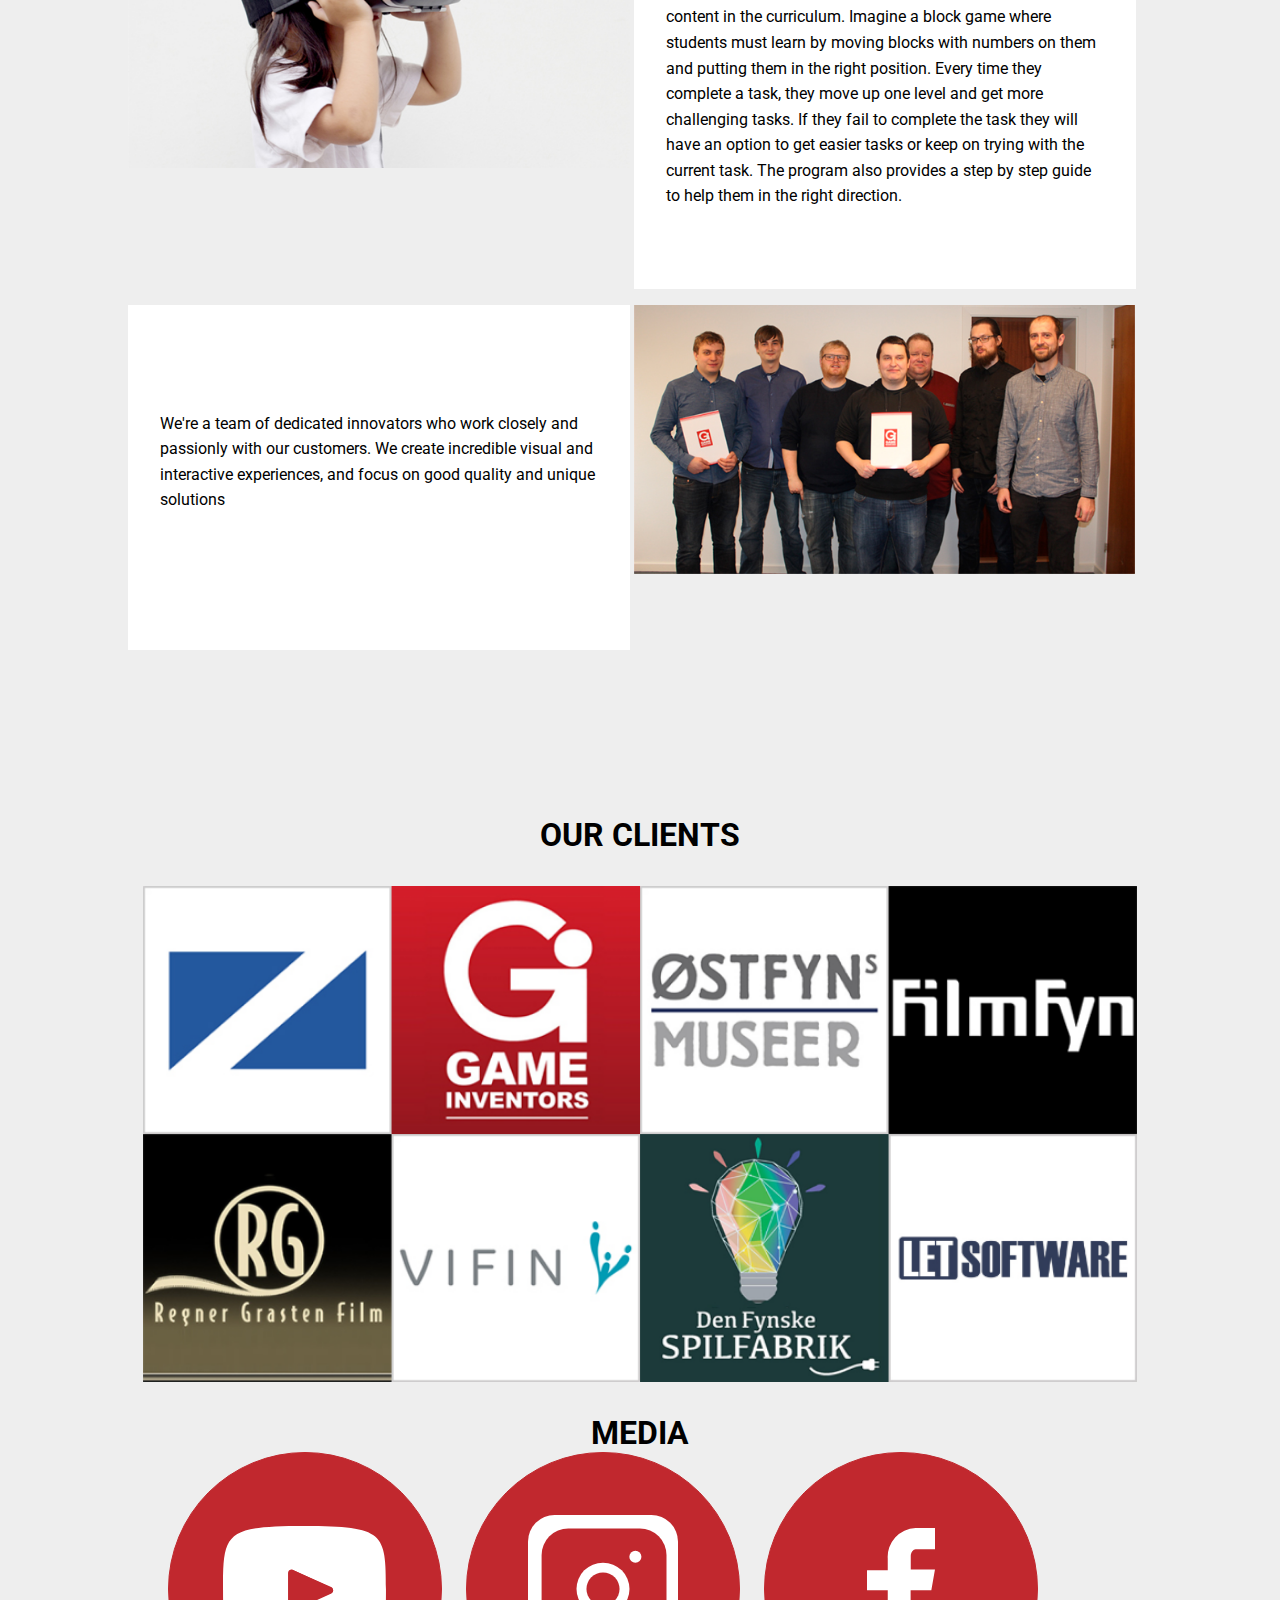
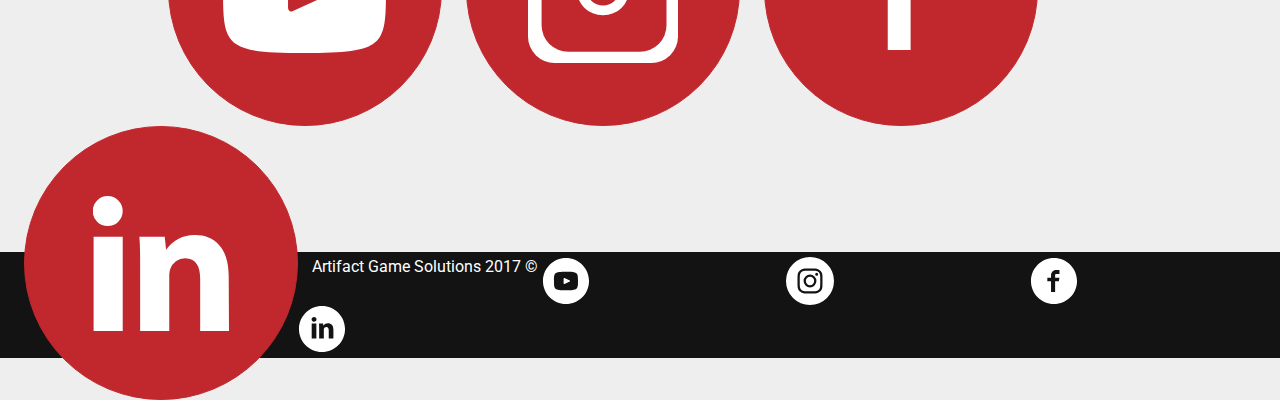
==== commit 717835ea: "ups not the Crapprinciples" ====
--- a/index.html
+++ b/index.html
@@ -100,7 +100,7 @@
     </div>
 
 <!-- INSERT HTML FOOTER HERE -->
-   
+    <div class="crapprinciple"></div>
       <div id="footer">
       <ul>
       <li>
--- a/style.css
+++ b/style.css
@@ -324,7 +324,6 @@
 
 /* INSERT CSS FOR FOOTER HERE */
 #footer {
-  position: absolute;
   bottom: 0;
   width: 100%;
   height: 4em;
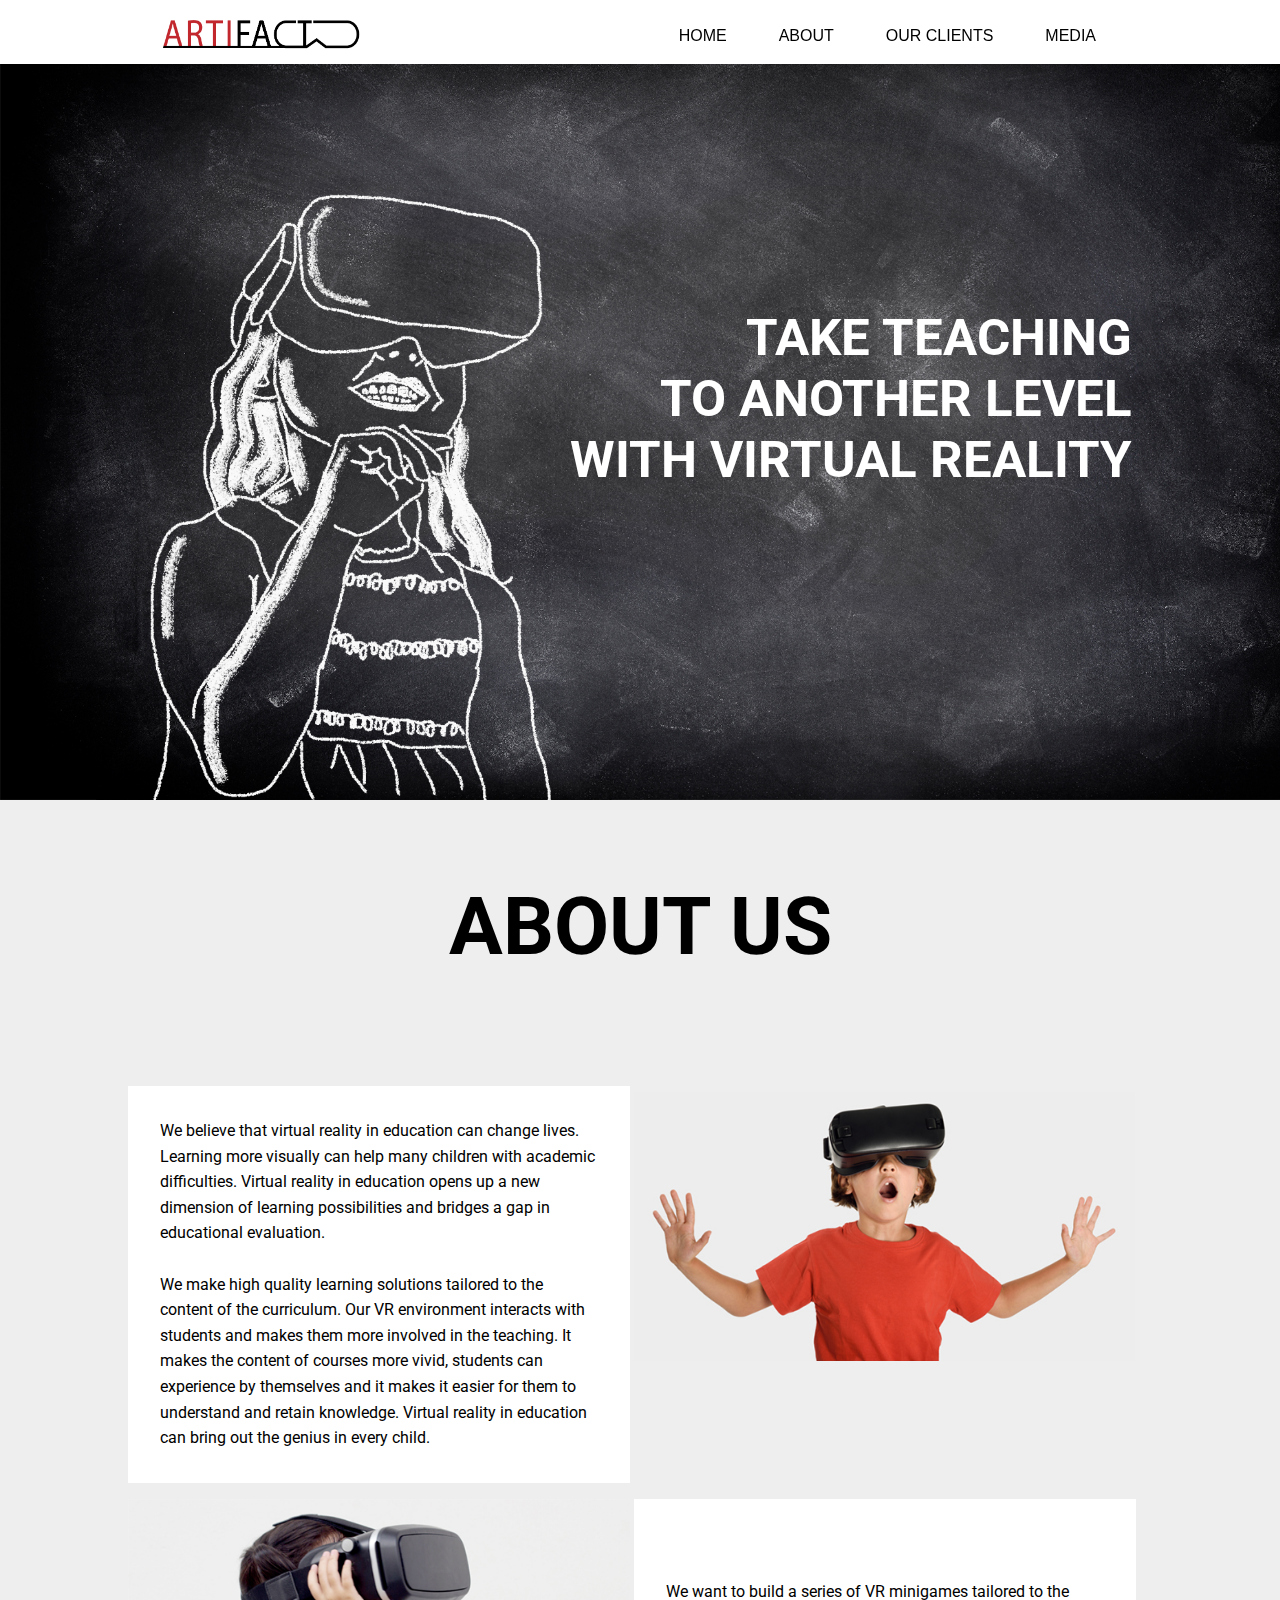
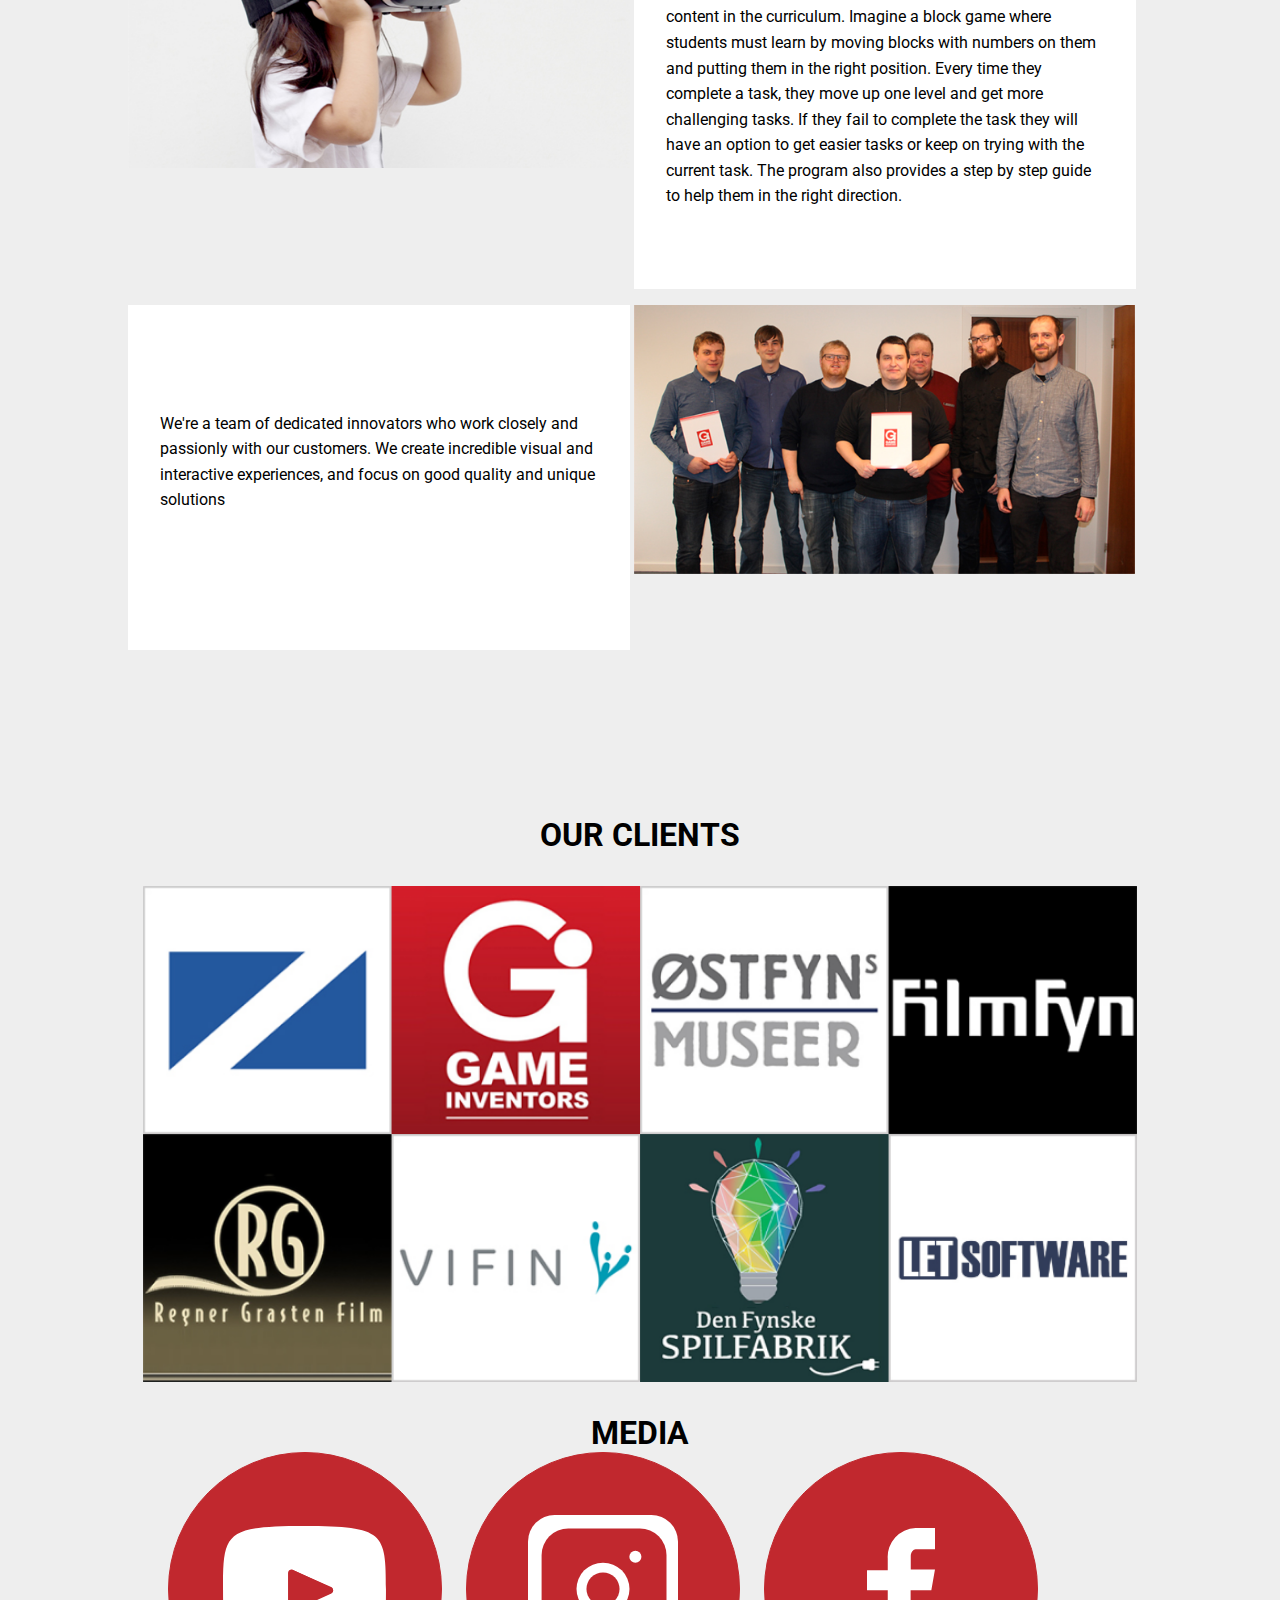
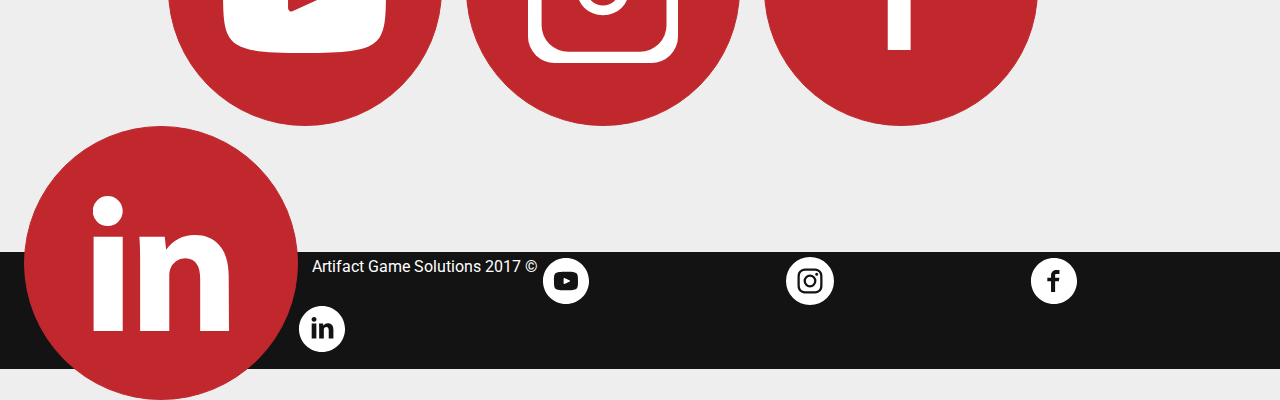
==== commit 92aa7fb2: "ITS DONE" ====
--- a/index.html
+++ b/index.html
@@ -112,7 +112,6 @@
       <li><a href="https://www.linkedin.com/company/artifactgamesolutions/" target="_blank"><div class="ln"></div></a></li>
       </ul>
     </div>
-  </div>
-</div>
-<body>
-<html>
+  
+</body>
+</html>
--- a/style.css
+++ b/style.css
@@ -356,7 +356,7 @@
 #footer ul {
   list-style: none;
   background-color: #131313;
-  padding-bottom: 0.3em;
+  padding-bottom: 1em;
   padding-top: 0.3em;
 }
 
@@ -368,4 +368,5 @@
 
 #footer p {
   color: white;
-  text-align: right;+  text-align: right;
+}
